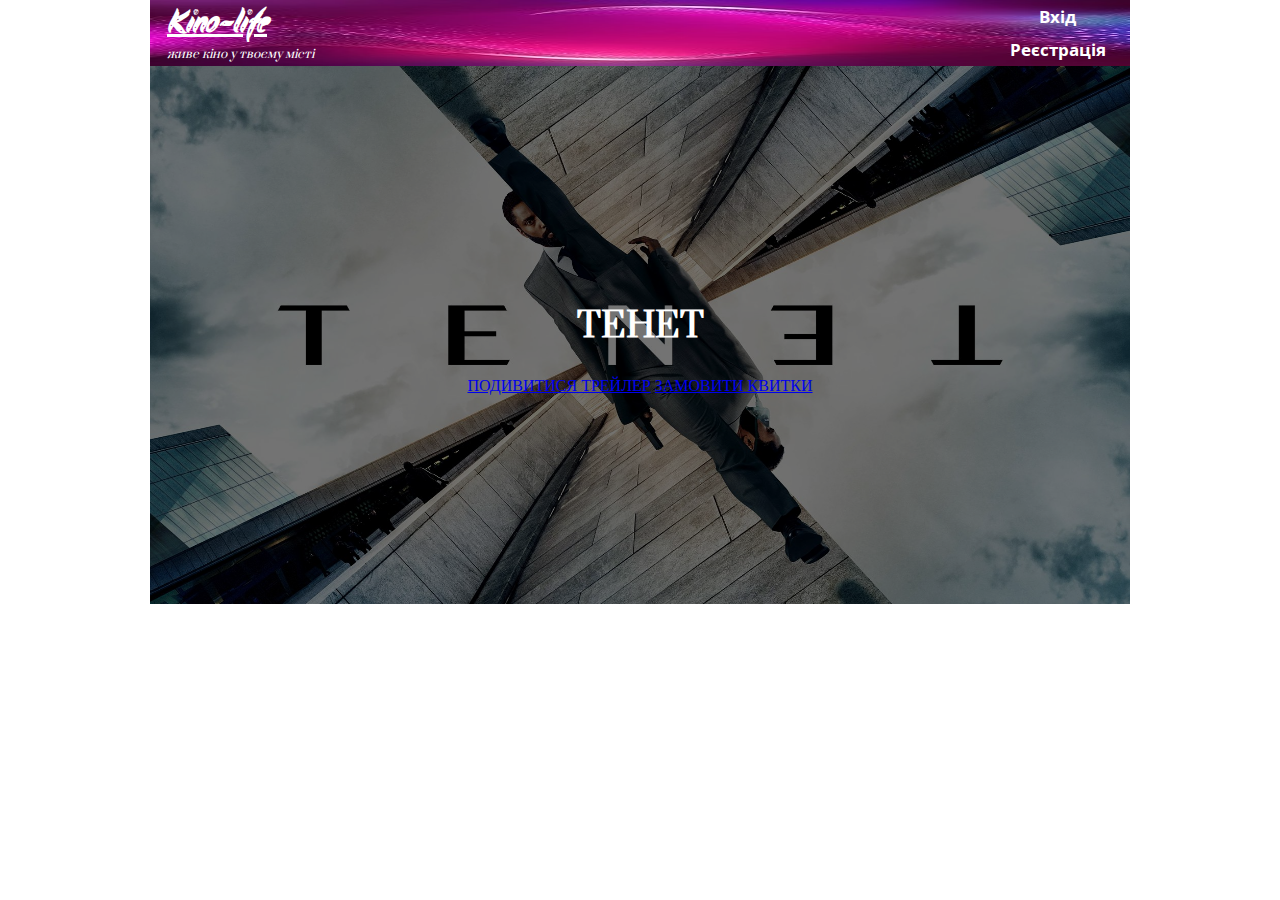
==== index.html @ da2b5895 "edit tenet" ====
<!DOCTYPE html>
<html lang="uk">
    <head>
        <meta charset="utf-8">
        <meta name="viewport" content="width=device-width, initial-scale=1.0">
        <title>Kino-life | живе кіно у твоєму місті</title>
        <link rel="stylesheet" href="css/index.css">
    </head>
    <body>
        <header class="cap">
            <div class="logo">
                <a href="#cap">
                    <h1>Kino-life</h1>
                    <p>живе кіно у твоєму місті</p>
                </a>
            </div>
            <div class="autorisation">
                <a href="#">Вхід</a>
                <a href="#">Реєстрація</a>
            </div>
        </header>

        <article id="cite">
            <section id="films">
                <div class="tenet">
                    <div class="info">
                        <h2>ТЕНЕТ</h2>
                        <div class="buttons">
                            <a href="tenet_trailer.html">ПОДИВИТИСЯ ТРЕЙЛЕР</a>
                            <a href="tenet_tickets.html">ЗАМОВИТИ КВИТКИ</a>
                        </div>
                    </div>
                </div>
                
                <!--<div class="troli-two">
                    <h2>ТРОЛІ 2: СВІТОВЕ ТУРНЕ</h2>
                    <img src="img/troli_two.jpg" alt="Тролі 2: Світове турне">
                    <br>
                    <a href="troli_two_trailer.html">ПОДИВИТИСЯ ТРЕЙЛЕР</a>
                    <a href="troli_two_tickets.html">ЗАМОВИТИ КВИТКИ</a>
                </div>-->
            </section>
            <!--
            <section>
                <h2>Наші кінотеатри:</h2>
                <img src="img/fon.jpg" alt="Фон">
                <br>
                <div id="carousel">
                    <img src="img/beds.jpg" alt="Крісла-лежаки в кінотеатрі">
                    <img src="img/clients.jpg" alt="Задоволені клієнти">
                    <img src="img/pair.jpg" alt="Задоволені клієнти">
                    <img src="img/planetarium.jpg" alt="Планетарій">
                    <img src="img/screen.jpg" alt="Екран">
                </div>
            </section>
            
            <section>
                <h2>Для приємного перегляду фільмів:</h2>
                <p>(оплата у кінотеатрі)</p>
                <div id="small_popcorn">
                    <img src="img/small_popcorn.jpg" alt="Малий попкорн">
                    <br>
                    <h3>Попкорн малий солоний/сирний/карамельний</h3>
                    <p>45 грн.</p>
                </div>
                
                <div id="medium_popcorn">
                    <img src="img/medium_popcorn.jpg" alt="Середній попкорн">
                    <br>
                    <h3>Попкорн середній солоний/сирний/карамельний</h3>
                    <p>65 грн.</p>
                </div>
                
                <div id="big_popcorn">
                    <img src="img/big_popcorn.jpg" alt="Великий попкорн">
                    <br>
                    <h3>Попкорн великий солоний/сирний/карамельний</h3>
                    <p>85 грн.</p>
                </div>
                
                <div id="drinks">
                    <img src="img/drinks.jpg" alt="Напої">
                    <br>
                    <h3>Coca-cola/Fanta/ Sprite 0,5л</h3>
                    <p>25 грн.</p>
                </div>
                
                <div id="popcorn_and_pepsi">
                    <img src="img/popcorn_and_pepsi.jpg" alt="Попкорн і Pepsi">
                    <br>
                    <h3>Акція: поп корн середній + Coca-cola 0,5л.</h3>
                    <p>80 грн.</p>
                </div>
                
                <div id="popcorn_and_two_pepsi">
                    <img src="img/popcorn_and_two_pepsi.png" alt="Попкорн і дві Pepsi">
                    <br>
                    <h3>Акція: Попкорн великий + 2 Coca-cola 0,5л</h3>
                    <p>115 грн.</p>
                </div>
            </section>-->
        </article>
        <!-- <img src="img/footer_fon.jpg" alt="Зал">
        <footer>
            <div id="contacts">
                <h2>Contacts</h2>
                <h3>Address:</h3>
                <p>вулиця Стрийська, 30, с, Сокільники, Львівська область, 81130</p>
                <h3>E-mail:</h3>
                <p>King_kross@example.com</p>
                <h3>Phone</h3>
                <p>+38 (098) 76-54-321</p>
            </div>
            <form action="https://formspree.io/xdowqrdr" method="POST">
                <label>Name:
                    <input type="text" placeholder="Name*" required name="user name">
                </label>
                <br>
                <label>Phone number:
                    <input type="tel" placeholder="Phone number*" required name="phone number">
                </label>
                <br>
                <label>E-mail:
                    <input type="email" placeholder="E-mail*" required name="email">
                </label>
                <br>
                <label>Your message:
                    <input type="text" placeholder="Type your message" required name="message">
                </label>
            </form>
        </footer>-->
    </body>
</html>
---- css/index.css ----
@import url('https://fonts.googleapis.com/css2?family=Akronim&family=Open+Sans&family=Prata&display=swap');

:root {
    --main-color: #ffffff;
    --accent-color: black;
    scroll-behavior: smooth;
}

body{
    margin: auto;
    max-width: 980px;
}

 /*header*/

header.cap {
    background-image: url('../img/head.jpg');
    background-size: 100% 68px;
    display: flex;
    justify-content: space-between;
}

.cap .logo a h1 {
    font-family: 'Akronim', cursive;
    font-size: 32px;
    text-decoration: underline;
}

.cap .logo a p {
    font-family: 'Prata', serif;
    font-size: 12px;
}

.logo h1, p{
    margin: 0px 0px 0px 17px;
    font-style: italic;
    color: var(--main-color);
}

.logo a{
    text-decoration: none;
}

.logo {
    display: flex;
    flex-direction: column;
    justify-content: space-between
}

.cap .autorisation {
    display: flex;
    flex-direction: column;
    justify-content: space-around;
    align-items: center;
    margin-right: 17px;
    font-family: 'Open Sans', sans-serif;
}

.cap .autorisation a {
    text-decoration: none;
    color: var(--main-color);
    margin: 5px 7.5px 5px 7.5px;
    font-size: 17px;
    font-weight: bold;
}

/*Tenet*/

#films .tenet .info {
    background-color: rgba(0, 0, 0, 0.548);
    background-repeat: no-repeat;
    height: 538px;
    display: flex;
    flex-direction: column;
    justify-content: center;
    align-items: center;
}

#films .tenet {
    background-image: url('../img/tenet.jpg');
    background-size: 100% 538px;
}



#films .tenet .info h2 {
    color: var(--main-color);
    font-family: 'Prata', serif;
    font-size: 34px;
}
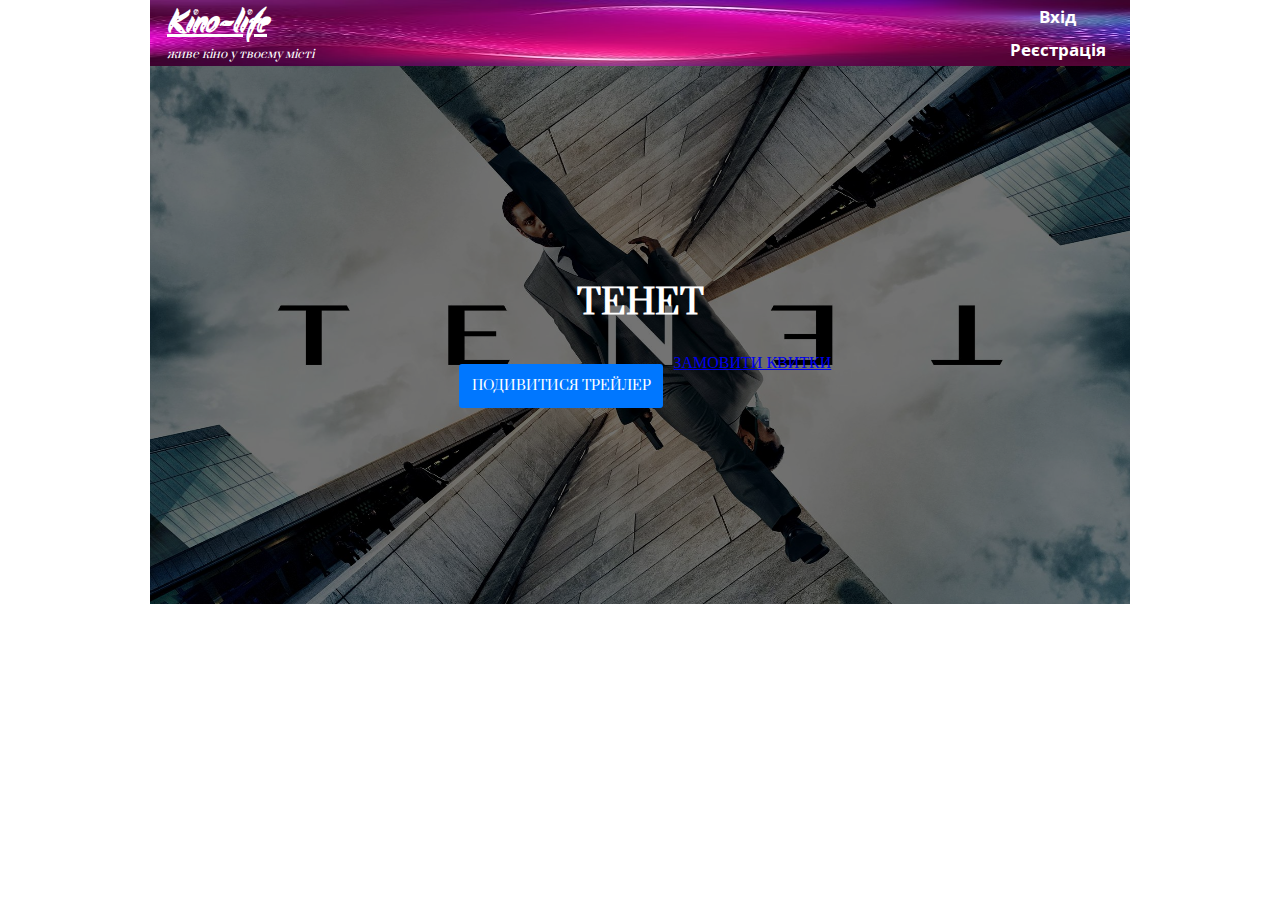
==== commit 9dc9939c: "edit tenet" ====
--- a/index.html
+++ b/index.html
@@ -26,8 +26,12 @@
                     <div class="info">
                         <h2>ТЕНЕТ</h2>
                         <div class="buttons">
-                            <a href="tenet_trailer.html">ПОДИВИТИСЯ ТРЕЙЛЕР</a>
-                            <a href="tenet_tickets.html">ЗАМОВИТИ КВИТКИ</a>
+                                <button class="button-tenet-trailer">
+                                    <a href="tenet_trailer.html">ПОДИВИТИСЯ ТРЕЙЛЕР</a>
+                                </button>
+                            <div class="button-tenet-tickets">
+                                <a href="tenet_tickets.html">ЗАМОВИТИ КВИТКИ</a>
+                            </div>
                         </div>
                     </div>
                 </div>
--- a/css/index.css
+++ b/css/index.css
@@ -87,4 +87,33 @@
     color: var(--main-color);
     font-family: 'Prata', serif;
     font-size: 34px;
+}
+
+
+#cite #films .tenet .info .buttons .button-tenet-trailer a {
+    text-decoration: none;
+    color: var(--main-color);
+    font-family: 'Prata', serif;
+}
+
+
+
+#cite #films .tenet .info .buttons {
+    background-size: 429px 64px;
+    display: flex;
+    flex-direction: row;
+}
+
+#cite #films .tenet .info .buttons .button-tenet-trailer {
+    background-color: rgb(0, 119, 255);
+    width: 204.78px;
+    height: 44px;
+    border: 2px solid transparent;
+    border-radius: 3px;
+    margin: 10px;
+    outline: none;
+}
+
+#cite #films .tenet .info .buttons .button-tenet-trailer:hover {
+    border-color: white;
 }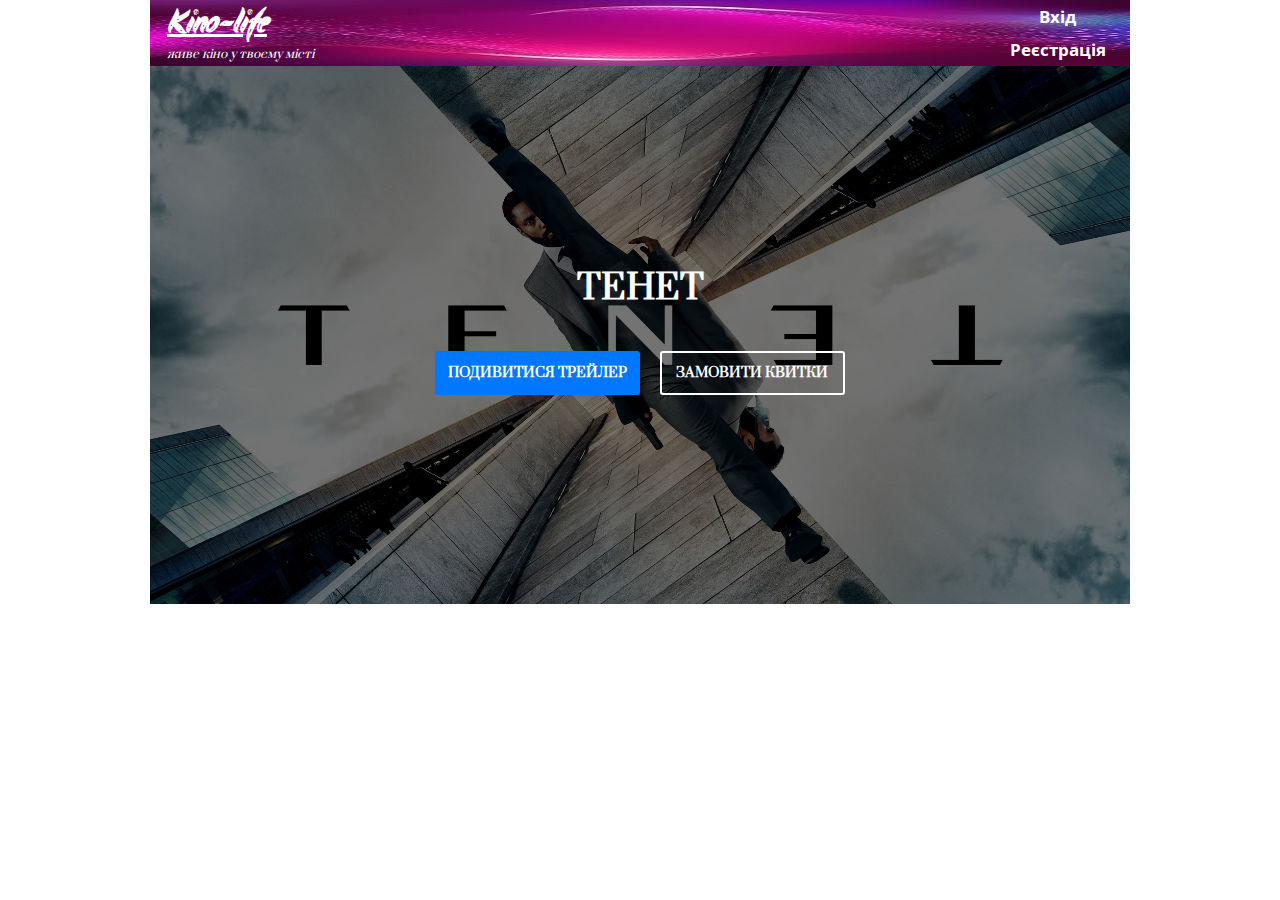
==== commit 5b45a848: "finish tenet" ====
--- a/index.html
+++ b/index.html
@@ -26,12 +26,16 @@
                     <div class="info">
                         <h2>ТЕНЕТ</h2>
                         <div class="buttons">
+                            <a href="tenet_trailer.html">
                                 <button class="button-tenet-trailer">
-                                    <a href="tenet_trailer.html">ПОДИВИТИСЯ ТРЕЙЛЕР</a>
+                                    ПОДИВИТИСЯ ТРЕЙЛЕР
                                 </button>
-                            <div class="button-tenet-tickets">
-                                <a href="tenet_tickets.html">ЗАМОВИТИ КВИТКИ</a>
-                            </div>
+                            </a>
+                            <a href="tenet_tickets.html">
+                                <button class="button-tenet-tickets">
+                                    ЗАМОВИТИ КВИТКИ
+                                </button>
+                            </a>
                         </div>
                     </div>
                 </div>
--- a/css/index.css
+++ b/css/index.css
@@ -87,24 +87,21 @@
     color: var(--main-color);
     font-family: 'Prata', serif;
     font-size: 34px;
+    margin: 0px;
 }
-
-
-#cite #films .tenet .info .buttons .button-tenet-trailer a {
-    text-decoration: none;
-    color: var(--main-color);
-    font-family: 'Prata', serif;
-}
-
 
 
 #cite #films .tenet .info .buttons {
     background-size: 429px 64px;
     display: flex;
     flex-direction: row;
+    margin-top: 30px;
 }
 
-#cite #films .tenet .info .buttons .button-tenet-trailer {
+#cite #films .tenet .info .buttons a .button-tenet-trailer {
+    text-decoration: none;
+    color: var(--main-color);
+    font-family: 'Prata', serif;
     background-color: rgb(0, 119, 255);
     width: 204.78px;
     height: 44px;
@@ -112,8 +109,33 @@
     border-radius: 3px;
     margin: 10px;
     outline: none;
+    font-weight: bold;
 }
 
-#cite #films .tenet .info .buttons .button-tenet-trailer:hover {
+#cite #films .tenet .info .buttons a .button-tenet-trailer:hover {
     border-color: white;
+    background-color: white;
+    color: black;
+    transition: all 0.7s;
+    cursor: pointer;
+}
+
+#cite #films .tenet .info .buttons a .button-tenet-tickets {
+    background-color: transparent;
+    width: 184.59px;
+    height: 44.22px;
+    border: 2px solid white;
+    border-radius: 3px;
+    margin: 10px;
+    font-weight: bold;
+    color: white;
+    font-family: 'Prata', serif;
+    text-decoration: none;
+}
+
+#cite #films .tenet .info .buttons a .button-tenet-tickets:hover{
+    background-color: white;
+    color: black;
+    transition: all 0.7s;
+    cursor: pointer;
 }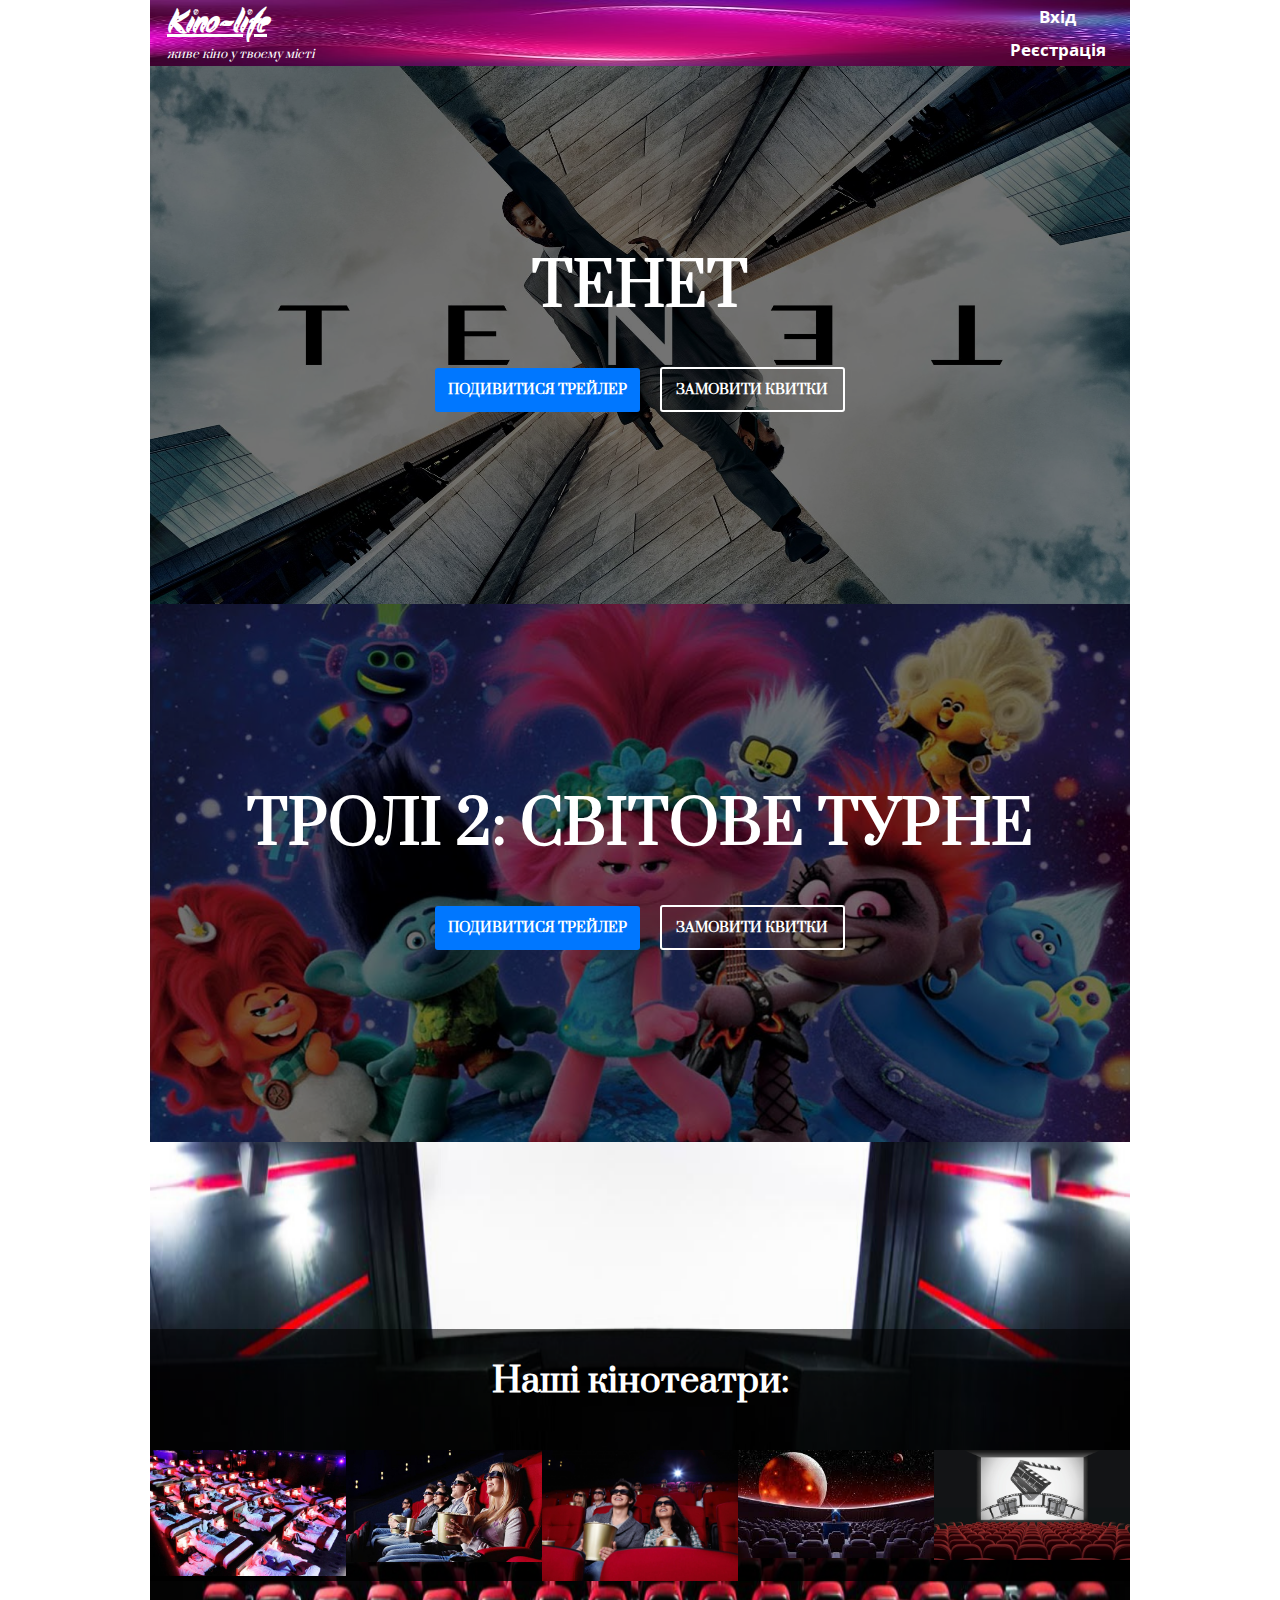
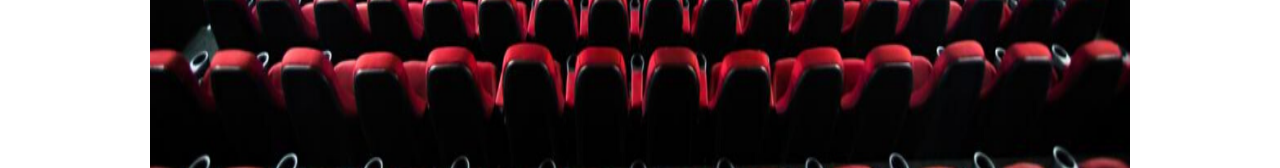
==== commit 2013fb22: "edit cinemas" ====
--- a/index.html
+++ b/index.html
@@ -14,6 +14,7 @@
                     <p>живе кіно у твоєму місті</p>
                 </a>
             </div>
+
             <div class="autorisation">
                 <a href="#">Вхід</a>
                 <a href="#">Реєстрація</a>
@@ -40,28 +41,39 @@
                     </div>
                 </div>
                 
-                <!--<div class="troli-two">
-                    <h2>ТРОЛІ 2: СВІТОВЕ ТУРНЕ</h2>
-                    <img src="img/troli_two.jpg" alt="Тролі 2: Світове турне">
-                    <br>
-                    <a href="troli_two_trailer.html">ПОДИВИТИСЯ ТРЕЙЛЕР</a>
-                    <a href="troli_two_tickets.html">ЗАМОВИТИ КВИТКИ</a>
-                </div>-->
-            </section>
-            <!--
-            <section>
-                <h2>Наші кінотеатри:</h2>
-                <img src="img/fon.jpg" alt="Фон">
-                <br>
-                <div id="carousel">
-                    <img src="img/beds.jpg" alt="Крісла-лежаки в кінотеатрі">
-                    <img src="img/clients.jpg" alt="Задоволені клієнти">
-                    <img src="img/pair.jpg" alt="Задоволені клієнти">
-                    <img src="img/planetarium.jpg" alt="Планетарій">
-                    <img src="img/screen.jpg" alt="Екран">
+                <div class="troli-two">
+                    <div class="info">
+                        <h2>ТРОЛІ 2: СВІТОВЕ ТУРНЕ</h2>
+                        <div class="buttons">
+                            <a href="troli_two_trailer.html">
+                                <button class="button-troli-two-trailer">
+                                    ПОДИВИТИСЯ ТРЕЙЛЕР
+                                </button>
+                            </a>
+                            <a href="troli_two_tickets.html">
+                                <button class="button-troli-two-tickets">
+                                    ЗАМОВИТИ КВИТКИ
+                                </button>
+                            </a>
+                        </div>
+                    </div>
                 </div>
             </section>
             
+            <section class="cinemas">
+                <div>
+                    <h2>Наші кінотеатри:</h2>
+                    <br>
+                    <div id="carousel">
+                        <img src="img/beds.jpg" alt="Крісла-лежаки в кінотеатрі">
+                        <img src="img/clients.jpg" alt="Задоволені клієнти">
+                        <img src="img/pair.jpg" alt="Задоволені клієнти">
+                        <img src="img/planetarium.jpg" alt="Планетарій">
+                        <img src="img/screen.jpg" alt="Екран">
+                    </div>
+                </div>
+            </section>
+            <!--
             <section>
                 <h2>Для приємного перегляду фільмів:</h2>
                 <p>(оплата у кінотеатрі)</p>
--- a/css/index.css
+++ b/css/index.css
@@ -86,16 +86,24 @@
 #films .tenet .info h2 {
     color: var(--main-color);
     font-family: 'Prata', serif;
-    font-size: 34px;
+    font-size: 58px;
     margin: 0px;
+    text-align: center;
 }
 
 
 #cite #films .tenet .info .buttons {
     background-size: 429px 64px;
     display: flex;
-    flex-direction: row;
+    flex-direction: column;
+    align-items: center;
     margin-top: 30px;
+}
+
+@media(min-width: 480px){
+    #cite #films .tenet .info .buttons {
+        flex-direction: row;
+    }
 }
 
 #cite #films .tenet .info .buttons a .button-tenet-trailer {
@@ -138,4 +146,117 @@
     color: black;
     transition: all 0.7s;
     cursor: pointer;
+}
+
+/*Troli 2*/
+
+#films .troli-two .info {
+    background-color: rgba(0, 0, 0, 0.548);
+    height: 538px;
+    display: flex;
+    flex-direction: column;
+    justify-content: center;
+    align-items: center;
+}
+
+#films .troli-two {
+    background-image: url(../img/troli_two.jpg);
+    background-size: 100% 538px;
+}
+
+#films .troli-two .info h2 {
+    color: var(--main-color);
+    font-family: 'Prata', serif;
+    font-size: 58px;
+    margin: 0px;
+}
+
+#cite #films .troli-two .info .buttons {
+    background-size: 429px 64px;
+    display: flex;
+    flex-direction: column;
+    align-items: center;
+    margin-top: 30px;
+}
+
+@media(min-width: 480px){
+    #cite #films .troli-two .info .buttons {
+        flex-direction: row;
+    }
+}
+
+#cite #films .troli-two .info .buttons a .button-troli-two-trailer {
+    text-decoration: none;
+    color: var(--main-color);
+    font-family: 'Prata', serif;
+    background-color: rgb(0, 119, 255);
+    width: 204.78px;
+    height: 44px;
+    border: 2px solid transparent;
+    border-radius: 3px;
+    margin: 10px;
+    outline: none;
+    font-weight: bold;
+}
+
+#cite #films .troli-two .info .buttons a .button-troli-two-trailer:hover {
+    border-color: white;
+    background-color: white;
+    color: black;
+    transition: all 0.7s;
+    cursor: pointer;
+}
+
+#cite #films .troli-two .info .buttons a .button-troli-two-tickets {
+    background-color: transparent;
+    width: 184.59px;
+    height: 44.22px;
+    border: 2px solid white;
+    border-radius: 3px;
+    margin: 10px;
+    font-weight: bold;
+    color: white;
+    font-family: 'Prata', serif;
+    text-decoration: none;
+}
+
+#cite #films .troli-two .info .buttons a .button-troli-two-tickets:hover{
+    background-color: white;
+    color: black;
+    transition: all 0.7s;
+    cursor: pointer;
+}
+
+/* Cinemas */
+
+#cite .cinemas {
+    background-image: url(../img/fon.jpg);
+    background-repeat: no-repeat;
+    background-size: 100% 100%;
+    max-height: 897px;
+    min-height: 626px;
+    display: flex;
+    align-items: center;
+}
+
+#cite .cinemas div {
+    background-color: rgba(0, 0, 0, 0.548);
+    width: 100%;
+    height: 100%;
+}
+
+#cite .cinemas #carousel {
+    display: grid;
+    grid-template-columns: 1fr 1fr 1fr 1fr 1fr;
+}
+
+#cite .cinemas div h2 {
+    text-align: center;
+    color: white;
+    font-family: 'Prata', serif;
+    font-size: 34px;
+}
+
+#cite .cinemas img {
+    width: 100%;
 }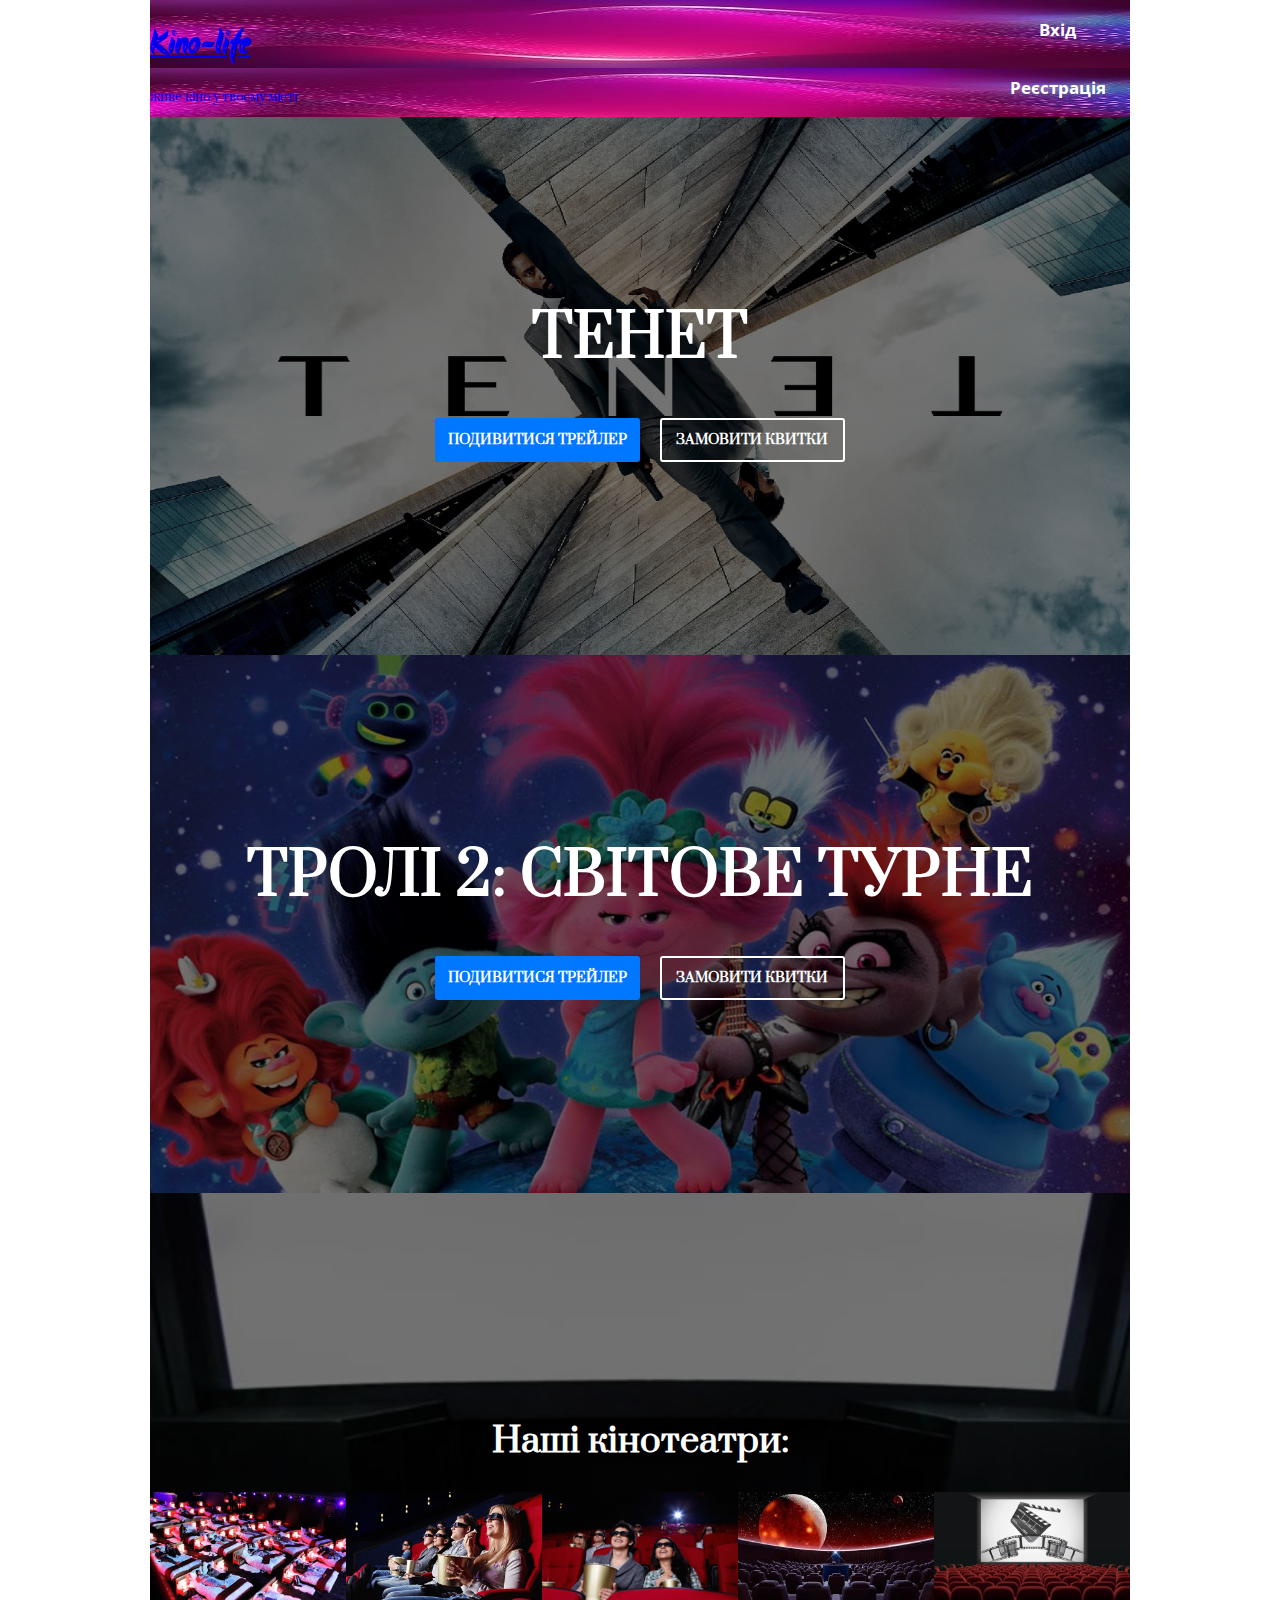
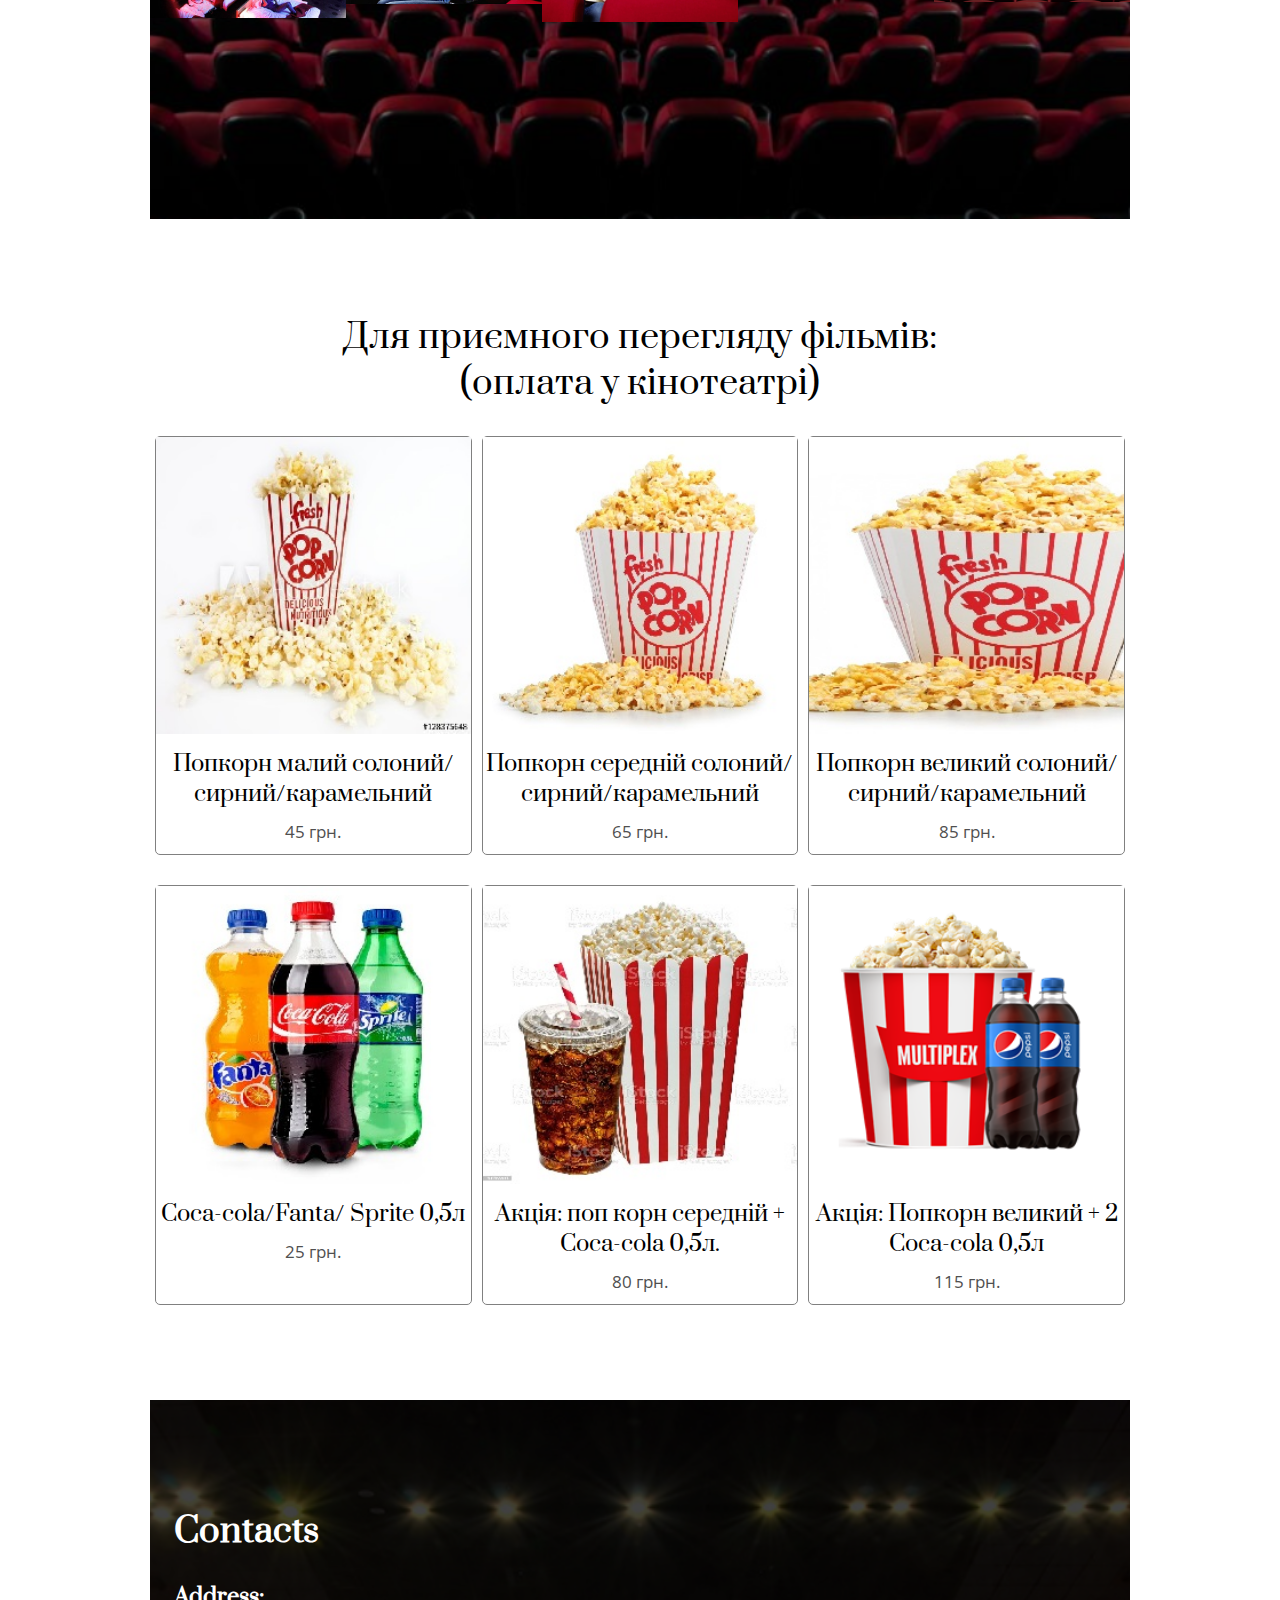
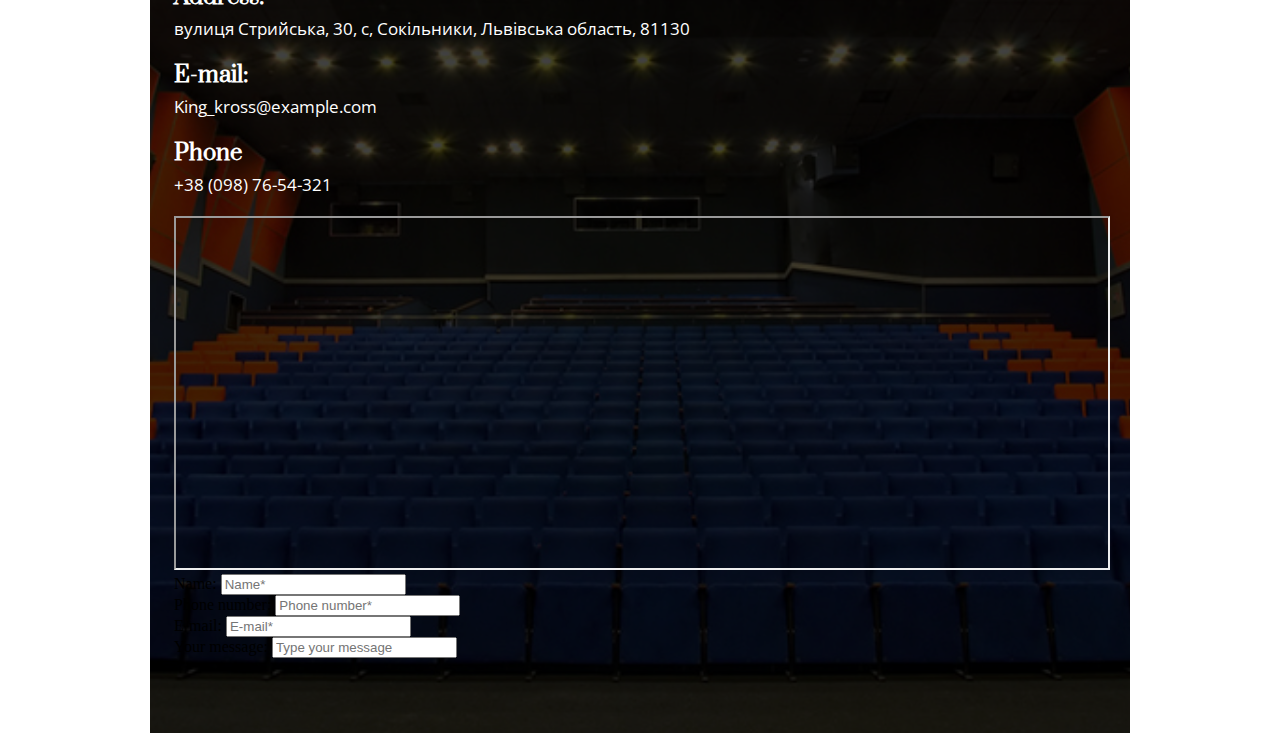
==== commit b968c4dc: "pre finish html and css" ====
--- a/index.html
+++ b/index.html
@@ -27,16 +27,12 @@
                     <div class="info">
                         <h2>ТЕНЕТ</h2>
                         <div class="buttons">
-                            <a href="tenet_trailer.html">
-                                <button class="button-tenet-trailer">
-                                    ПОДИВИТИСЯ ТРЕЙЛЕР
-                                </button>
-                            </a>
-                            <a href="tenet_tickets.html">
-                                <button class="button-tenet-tickets">
-                                    ЗАМОВИТИ КВИТКИ
-                                </button>
-                            </a>
+                            <button class="button-tenet-trailer">
+                                ПОДИВИТИСЯ ТРЕЙЛЕР
+                            </button>
+                            <button class="button-tenet-tickets">
+                                ЗАМОВИТИ КВИТКИ
+                            </button>
                         </div>
                     </div>
                 </div>
@@ -45,16 +41,12 @@
                     <div class="info">
                         <h2>ТРОЛІ 2: СВІТОВЕ ТУРНЕ</h2>
                         <div class="buttons">
-                            <a href="troli_two_trailer.html">
-                                <button class="button-troli-two-trailer">
-                                    ПОДИВИТИСЯ ТРЕЙЛЕР
-                                </button>
-                            </a>
-                            <a href="troli_two_tickets.html">
-                                <button class="button-troli-two-tickets">
-                                    ЗАМОВИТИ КВИТКИ
-                                </button>
-                            </a>
+                            <button class="button-troli-two-trailer">
+                                ПОДИВИТИСЯ ТРЕЙЛЕР
+                            </button>
+                            <button class="button-troli-two-tickets">
+                                ЗАМОВИТИ КВИТКИ
+                            </button>
                         </div>
                     </div>
                 </div>
@@ -63,7 +55,6 @@
             <section class="cinemas">
                 <div>
                     <h2>Наші кінотеатри:</h2>
-                    <br>
                     <div id="carousel">
                         <img src="img/beds.jpg" alt="Крісла-лежаки в кінотеатрі">
                         <img src="img/clients.jpg" alt="Задоволені клієнти">
@@ -73,81 +64,89 @@
                     </div>
                 </div>
             </section>
-            <!--
-            <section>
-                <h2>Для приємного перегляду фільмів:</h2>
-                <p>(оплата у кінотеатрі)</p>
-                <div id="small_popcorn">
-                    <img src="img/small_popcorn.jpg" alt="Малий попкорн">
+            
+            <section class="shop">
+                <div class="title">
+                    <h2>Для приємного перегляду фільмів:</h2>
+                    <p>(оплата у кінотеатрі)</p>
+                </div>
+                <div class="menu">
+                    <div id="small_popcorn">
+                        <img src="img/small_popcorn.jpg" alt="Малий попкорн">
+                        <br>
+                        <h3>Попкорн малий солоний/сирний/карамельний</h3>
+                        <p>45 грн.</p>
+                    </div>
+                    
+                    <div id="medium_popcorn">
+                        <img src="img/medium_popcorn.jpg" alt="Середній попкорн">
+                        <br>
+                        <h3>Попкорн середній солоний/сирний/карамельний</h3>
+                        <p>65 грн.</p>
+                    </div>
+                    
+                    <div id="big_popcorn">
+                        <img src="img/big_popcorn.jpg" alt="Великий попкорн">
+                        <br>
+                        <h3>Попкорн великий солоний/сирний/карамельний</h3>
+                        <p>85 грн.</p>
+                    </div>
+                    
+                    <div id="drinks">
+                        <img src="img/drinks.jpg" alt="Напої">
+                        <br>
+                        <h3>Coca-cola/Fanta/ Sprite 0,5л</h3>
+                        <p>25 грн.</p>
+                    </div>
+                    
+                    <div id="popcorn_and_pepsi">
+                        <img src="img/popcorn_and_pepsi.jpg" alt="Попкорн і Pepsi">
+                        <br>
+                        <h3>Акція: поп корн середній + Coca-cola 0,5л.</h3>
+                        <p>80 грн.</p>
+                    </div>
+                    
+                    <div id="popcorn_and_two_pepsi">
+                        <img src="img/popcorn_and_two_pepsi.png" alt="Попкорн і дві Pepsi">
+                        <br>
+                        <h3>Акція: Попкорн великий + 2 Coca-cola 0,5л</h3>
+                        <p>115 грн.</p>
+                    </div>
+                </div>
+            </section>
+        </article>
+        <div class="contacts-and-form">
+            <div id="contacts-and-form">
+                <div id="contacts">
+                    <h2>Contacts</h2>
+                    <h3>Address:</h3>
+                    <p>вулиця Стрийська, 30, с, Сокільники, Львівська область, 81130</p>
+                    <h3>E-mail:</h3>
+                    <p>King_kross@example.com</p>
+                    <h3>Phone</h3>
+                    <p>+38 (098) 76-54-321</p>
+                    <div class="map">
+                        <iframe src="https://www.google.com/maps/embed?pb=!1m18!1m12!1m3!1d2576.6480703578754!2d24.00869451512586!3d49.77387664376408!2m3!1f0!2f0!3f0!3m2!1i1024!2i768!4f13.1!3m3!1m2!1s0x473ae7c509927103%3A0x4452efa99a93643f!2z0KLQoNCmIEtpbmcgQ3Jvc3MgTGVvcG9saXM!5e0!3m2!1suk!2sua!4v1601578649096!5m2!1suk!2sua"></iframe> 
+                    </div>
+                </div>
+                <form action="https://formspree.io/xdowqrdr" method="POST">
+                    <label>Name:
+                        <input type="text" placeholder="Name*" required name="user name">
+                    </label>
                     <br>
-                    <h3>Попкорн малий солоний/сирний/карамельний</h3>
-                    <p>45 грн.</p>
-                </div>
-                
-                <div id="medium_popcorn">
-                    <img src="img/medium_popcorn.jpg" alt="Середній попкорн">
+                    <label>Phone number:
+                        <input type="tel" placeholder="Phone number*" required name="phone number">
+                    </label>
                     <br>
-                    <h3>Попкорн середній солоний/сирний/карамельний</h3>
-                    <p>65 грн.</p>
-                </div>
-                
-                <div id="big_popcorn">
-                    <img src="img/big_popcorn.jpg" alt="Великий попкорн">
+                    <label>E-mail:
+                        <input type="email" placeholder="E-mail*" required name="email">
+                    </label>
                     <br>
-                    <h3>Попкорн великий солоний/сирний/карамельний</h3>
-                    <p>85 грн.</p>
-                </div>
-                
-                <div id="drinks">
-                    <img src="img/drinks.jpg" alt="Напої">
-                    <br>
-                    <h3>Coca-cola/Fanta/ Sprite 0,5л</h3>
-                    <p>25 грн.</p>
-                </div>
-                
-                <div id="popcorn_and_pepsi">
-                    <img src="img/popcorn_and_pepsi.jpg" alt="Попкорн і Pepsi">
-                    <br>
-                    <h3>Акція: поп корн середній + Coca-cola 0,5л.</h3>
-                    <p>80 грн.</p>
-                </div>
-                
-                <div id="popcorn_and_two_pepsi">
-                    <img src="img/popcorn_and_two_pepsi.png" alt="Попкорн і дві Pepsi">
-                    <br>
-                    <h3>Акція: Попкорн великий + 2 Coca-cola 0,5л</h3>
-                    <p>115 грн.</p>
-                </div>
-            </section>-->
-        </article>
-        <!-- <img src="img/footer_fon.jpg" alt="Зал">
-        <footer>
-            <div id="contacts">
-                <h2>Contacts</h2>
-                <h3>Address:</h3>
-                <p>вулиця Стрийська, 30, с, Сокільники, Львівська область, 81130</p>
-                <h3>E-mail:</h3>
-                <p>King_kross@example.com</p>
-                <h3>Phone</h3>
-                <p>+38 (098) 76-54-321</p>
+                    <label>Your message:
+                        <input type="text" placeholder="Type your message" required name="message">
+                    </label>
+                </form>
             </div>
-            <form action="https://formspree.io/xdowqrdr" method="POST">
-                <label>Name:
-                    <input type="text" placeholder="Name*" required name="user name">
-                </label>
-                <br>
-                <label>Phone number:
-                    <input type="tel" placeholder="Phone number*" required name="phone number">
-                </label>
-                <br>
-                <label>E-mail:
-                    <input type="email" placeholder="E-mail*" required name="email">
-                </label>
-                <br>
-                <label>Your message:
-                    <input type="text" placeholder="Type your message" required name="message">
-                </label>
-            </form>
-        </footer>-->
+        </div>
     </body>
 </html>--- a/css/index.css
+++ b/css/index.css
@@ -31,17 +31,23 @@
     font-size: 12px;
 }
 
-.logo h1, p{
+.cap .logo #cap h1{
     margin: 0px 0px 0px 17px;
     font-style: italic;
     color: var(--main-color);
 }
 
-.logo a{
-    text-decoration: none;
-}
-
-.logo {
+.cap .logo #cap p{
+    margin: 0px 0px 0px 17px;
+    font-style: italic;
+    color: var(--main-color);
+}
+
+.cap .logo a{
+    text-decoration: none;
+}
+
+.cap .logo {
     display: flex;
     flex-direction: column;
     justify-content: space-between
@@ -66,7 +72,7 @@
 
 /*Tenet*/
 
-#films .tenet .info {
+#cite #films .tenet .info {
     background-color: rgba(0, 0, 0, 0.548);
     background-repeat: no-repeat;
     height: 538px;
@@ -76,14 +82,14 @@
     align-items: center;
 }
 
-#films .tenet {
+#cite #films .tenet {
     background-image: url('../img/tenet.jpg');
     background-size: 100% 538px;
 }
 
 
 
-#films .tenet .info h2 {
+#cite #films .tenet .info h2 {
     color: var(--main-color);
     font-family: 'Prata', serif;
     font-size: 58px;
@@ -106,7 +112,7 @@
     }
 }
 
-#cite #films .tenet .info .buttons a .button-tenet-trailer {
+#cite #films .tenet .info .buttons .button-tenet-trailer {
     text-decoration: none;
     color: var(--main-color);
     font-family: 'Prata', serif;
@@ -120,7 +126,7 @@
     font-weight: bold;
 }
 
-#cite #films .tenet .info .buttons a .button-tenet-trailer:hover {
+#cite #films .tenet .info .buttons .button-tenet-trailer:hover {
     border-color: white;
     background-color: white;
     color: black;
@@ -128,7 +134,7 @@
     cursor: pointer;
 }
 
-#cite #films .tenet .info .buttons a .button-tenet-tickets {
+#cite #films .tenet .info .buttons .button-tenet-tickets {
     background-color: transparent;
     width: 184.59px;
     height: 44.22px;
@@ -141,7 +147,7 @@
     text-decoration: none;
 }
 
-#cite #films .tenet .info .buttons a .button-tenet-tickets:hover{
+#cite #films .tenet .info .buttons .button-tenet-tickets:hover{
     background-color: white;
     color: black;
     transition: all 0.7s;
@@ -150,7 +156,7 @@
 
 /*Troli 2*/
 
-#films .troli-two .info {
+#cite #films .troli-two .info {
     background-color: rgba(0, 0, 0, 0.548);
     height: 538px;
     display: flex;
@@ -159,16 +165,17 @@
     align-items: center;
 }
 
-#films .troli-two {
+#cite #films .troli-two {
     background-image: url(../img/troli_two.jpg);
     background-size: 100% 538px;
 }
 
-#films .troli-two .info h2 {
+#cite #films .troli-two .info h2 {
     color: var(--main-color);
     font-family: 'Prata', serif;
     font-size: 58px;
     margin: 0px;
+    text-align: center;
 }
 
 #cite #films .troli-two .info .buttons {
@@ -185,7 +192,7 @@
     }
 }
 
-#cite #films .troli-two .info .buttons a .button-troli-two-trailer {
+#cite #films .troli-two .info .buttons .button-troli-two-trailer {
     text-decoration: none;
     color: var(--main-color);
     font-family: 'Prata', serif;
@@ -199,7 +206,7 @@
     font-weight: bold;
 }
 
-#cite #films .troli-two .info .buttons a .button-troli-two-trailer:hover {
+#cite #films .troli-two .info .buttons .button-troli-two-trailer:hover {
     border-color: white;
     background-color: white;
     color: black;
@@ -207,7 +214,7 @@
     cursor: pointer;
 }
 
-#cite #films .troli-two .info .buttons a .button-troli-two-tickets {
+#cite #films .troli-two .info .buttons .button-troli-two-tickets {
     background-color: transparent;
     width: 184.59px;
     height: 44.22px;
@@ -220,7 +227,7 @@
     text-decoration: none;
 }
 
-#cite #films .troli-two .info .buttons a .button-troli-two-tickets:hover{
+#cite #films .troli-two .info .buttons .button-troli-two-tickets:hover{
     background-color: white;
     color: black;
     transition: all 0.7s;
@@ -232,20 +239,25 @@
 #cite .cinemas {
     background-image: url(../img/fon.jpg);
     background-repeat: no-repeat;
-    background-size: 100% 100%;
+    background-position: center;
+    background-size: cover;
     max-height: 897px;
     min-height: 626px;
     display: flex;
     align-items: center;
 }
 
-#cite .cinemas div {
+#cite .cinemas>div {
     background-color: rgba(0, 0, 0, 0.548);
     width: 100%;
-    height: 100%;
-}
-
-#cite .cinemas #carousel {
+    max-height: 897px;
+    min-height: 626px;
+    display: flex;
+    flex-direction: column;
+    justify-content: center;
+}
+
+#cite .cinemas div #carousel {
     display: grid;
     grid-template-columns: 1fr 1fr 1fr 1fr 1fr;
 }
@@ -257,6 +269,114 @@
     font-size: 34px;
 }
 
-#cite .cinemas img {
+#cite .cinemas div #carousel img {
     width: 100%;
-}+}
+
+/*Menu*/
+
+#cite .shop .title p {
+    color: black;
+    font-family: 'Prata', serif;
+    font-size: 34px;
+    margin: 0px;
+    text-align: center;
+    font-weight: normal;
+}
+
+#cite .shop .title h2 {
+    color: black;
+    font-family: 'Prata', serif;
+    font-size: 34px;
+    margin: 0px;
+    text-align: center;
+    font-weight: normal;
+}
+
+#cite .shop .menu div h3 {
+    color: black;
+    font-family: 'Prata', serif;
+    font-size: 22px;
+    font-weight: normal;
+    text-align: center;
+    margin: 11px 0px;
+}
+
+#cite .shop .menu div p {
+    color: #505050;
+    font-family: 'Open Sans', sans-serif;
+    font-size: 17px;
+    text-align: center;
+    margin: 11px 0px;
+}
+
+#cite .shop {
+    padding: 95px 0px;
+}
+
+#cite .shop .menu > div {
+    margin: 30px 5px 0px 5px;
+    border: 1px solid grey;
+    border-radius: 5px;
+}
+
+#cite .shop .menu  div img {
+    width: 100%;
+}
+
+@media (min-width: 540px) {
+    #cite .shop .menu{
+        display: grid;
+        grid-template-columns: 1fr 1fr;
+    }
+}
+
+@media (min-width: 760px) {
+    #cite .shop .menu{
+        display: grid;
+        grid-template-columns: 1fr 1fr 1fr;
+    }
+}
+
+/* Contacts */
+
+.contacts-and-form {
+    background-image: url(../img/footer_fon.jpg);
+    background-position: center;
+    background-repeat: no-repeat;
+    background-size: cover;
+}
+
+.contacts-and-form #contacts-and-form {
+    background-color: rgba(0, 0, 0, 0.747);
+    padding: 80px 24px 75px 24px;
+}
+
+.contacts-and-form #contacts-and-form #contacts h2 {
+    font-family: 'Prata', serif;
+    font-size: 34px;
+    color: white;
+}
+
+.contacts-and-form #contacts-and-form #contacts h3 {
+    font-family: 'Prata', serif;
+    font-size: 22px;
+    color: white;
+    margin: 0px;
+}
+
+.contacts-and-form #contacts-and-form #contacts p {
+    font-family: 'Open Sans', sans-serif;
+    font-size: 17px;
+    color: white;
+    margin: 5px 0px 20px 0px;
+}
+
+.contacts-and-form #contacts-and-form #contacts .map{
+    min-width: 100%;
+}
+
+.contacts-and-form #contacts-and-form #contacts .map iframe {
+    width: 100%;
+    height: 350px;
+}
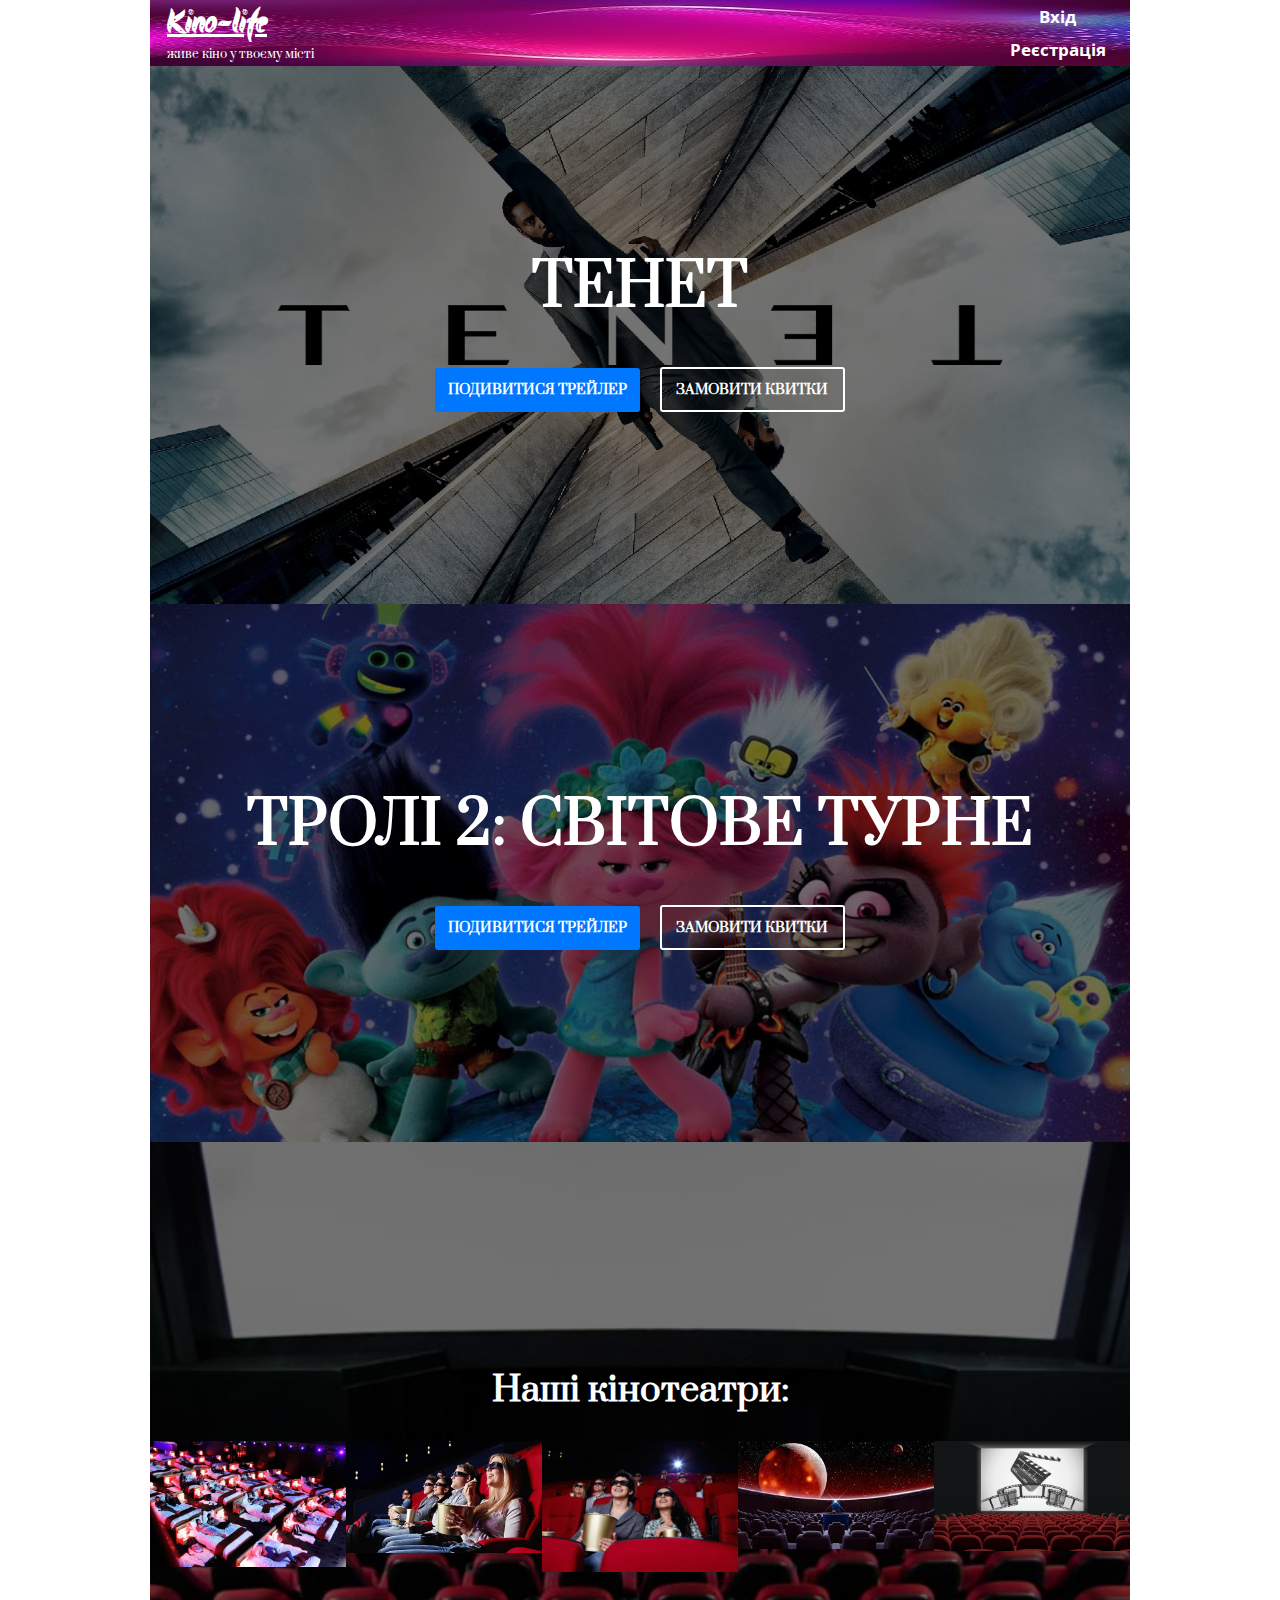
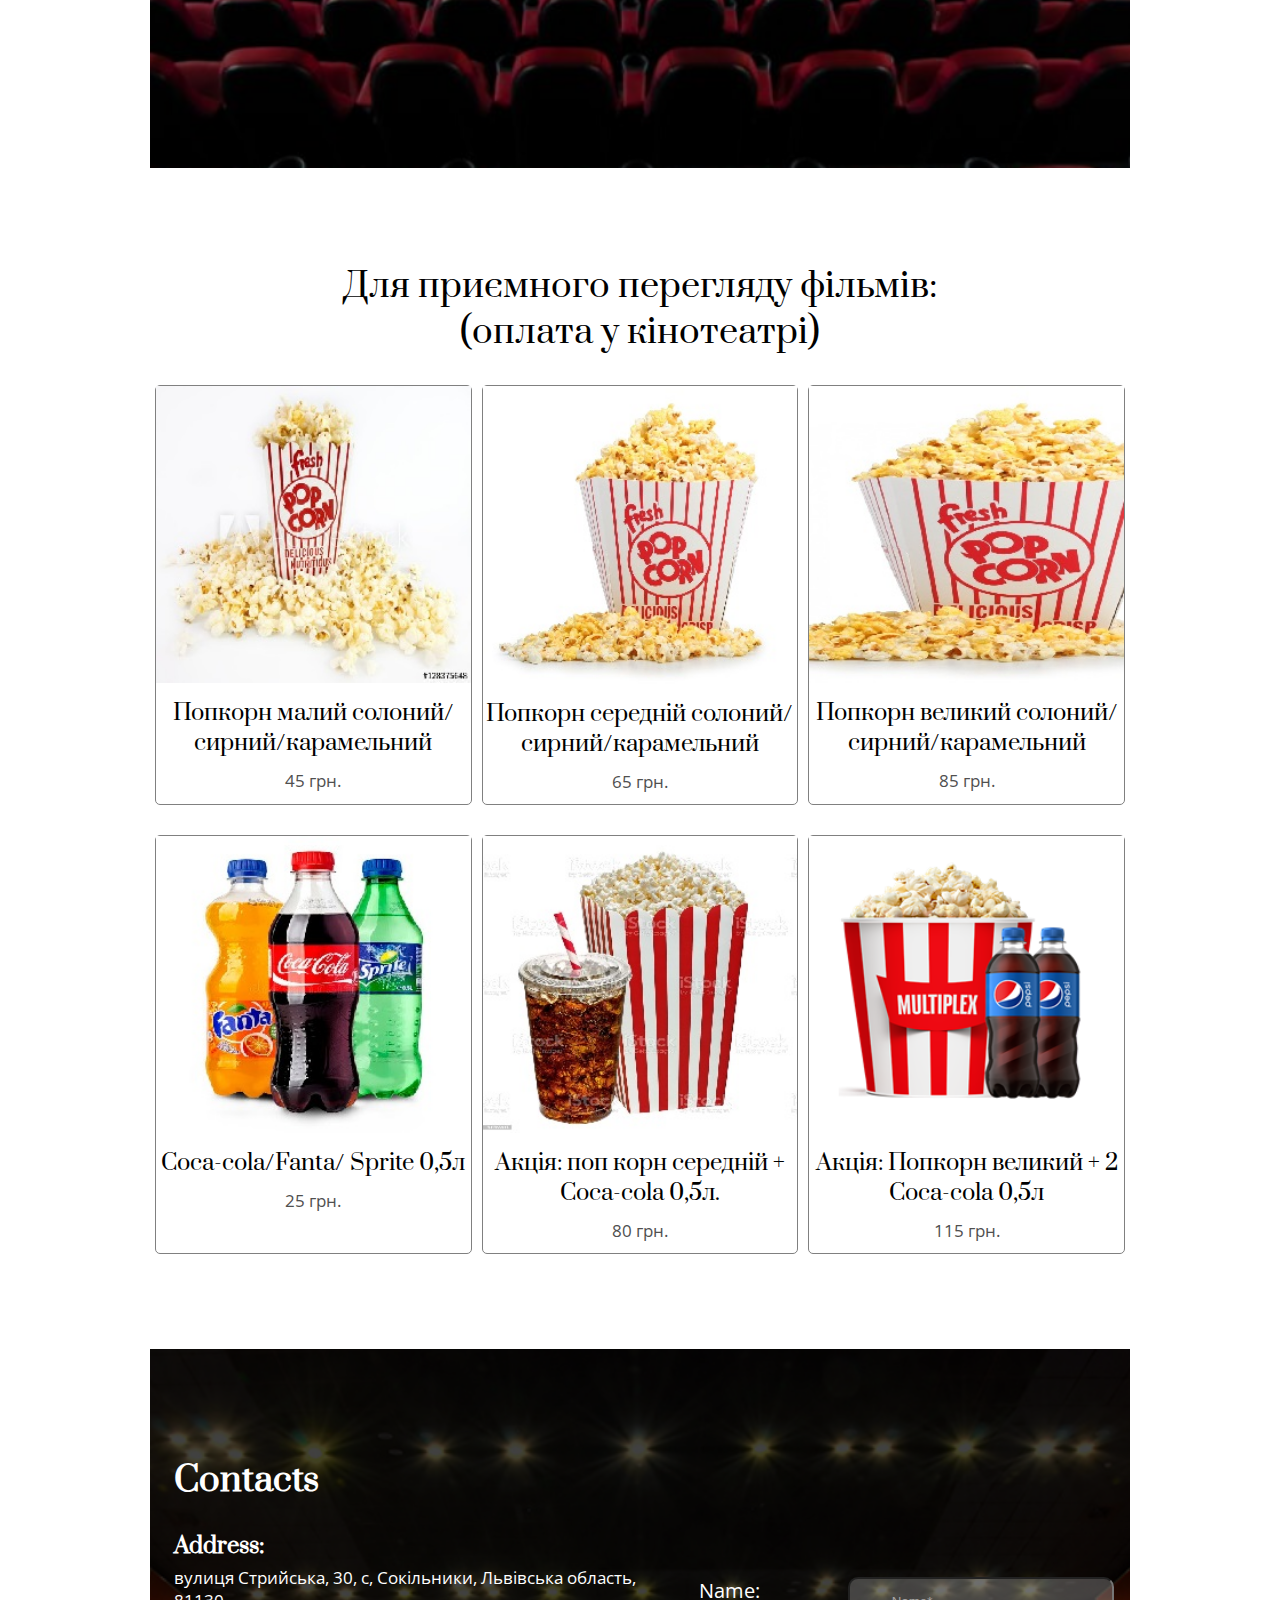
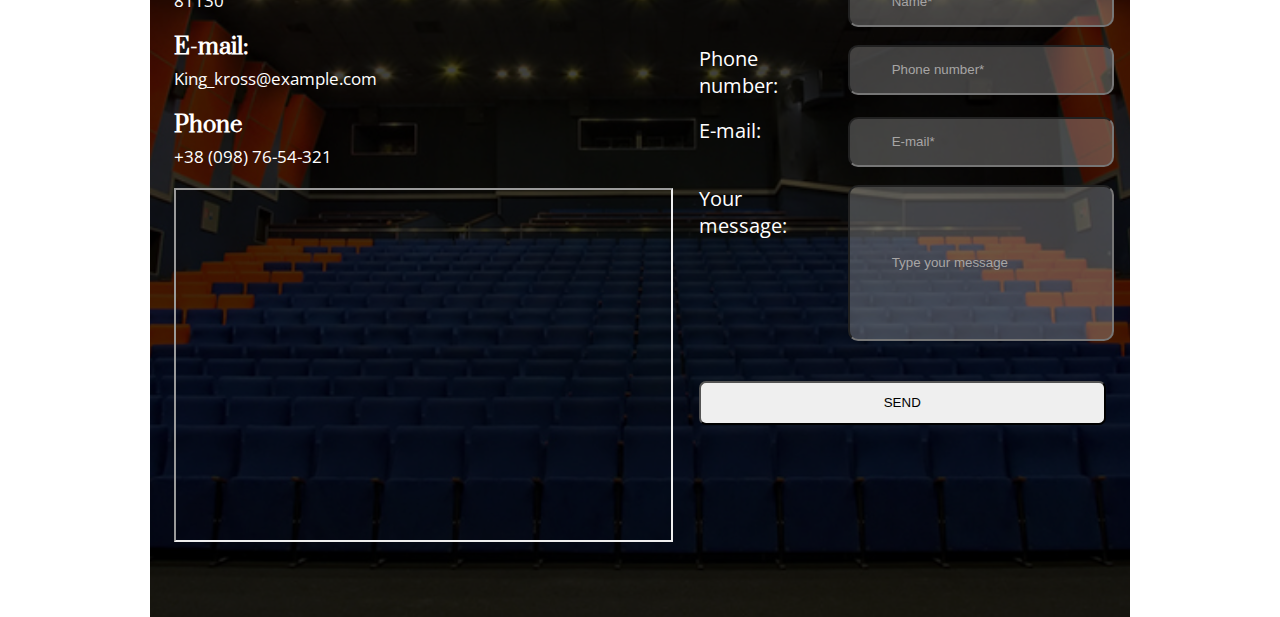
==== commit 329c78ed: "finish html + css" ====
--- a/index.html
+++ b/index.html
@@ -143,8 +143,9 @@
                     </label>
                     <br>
                     <label>Your message:
-                        <input type="text" placeholder="Type your message" required name="message">
+                        <input class="message" type="text" placeholder="Type your message" required name="message">
                     </label>
+                    <button class="send">SEND</button>
                 </form>
             </div>
         </div>
--- a/css/index.css
+++ b/css/index.css
@@ -16,6 +16,7 @@
 header.cap {
     background-image: url('../img/head.jpg');
     background-size: 100% 68px;
+    max-height: 68px;
     display: flex;
     justify-content: space-between;
 }
@@ -24,11 +25,13 @@
     font-family: 'Akronim', cursive;
     font-size: 32px;
     text-decoration: underline;
+    margin: 0px;
 }
 
 .cap .logo a p {
     font-family: 'Prata', serif;
     font-size: 12px;
+    margin: 0px;
 }
 
 .cap .logo #cap h1{
@@ -45,12 +48,14 @@
 
 .cap .logo a{
     text-decoration: none;
+    color: white;
 }
 
 .cap .logo {
     display: flex;
     flex-direction: column;
-    justify-content: space-between
+    justify-content: space-between;
+    margin-left: 17px;
 }
 
 .cap .autorisation {
@@ -374,9 +379,75 @@
 
 .contacts-and-form #contacts-and-form #contacts .map{
     min-width: 100%;
+    margin: 0px auto;
 }
 
 .contacts-and-form #contacts-and-form #contacts .map iframe {
+    display: flex;
+    align-items: center;
     width: 100%;
     height: 350px;
 }
+
+/* Form */
+
+.contacts-and-form #contacts-and-form form {
+    margin-top: 30px;
+}
+
+.contacts-and-form #contacts-and-form form label {
+    display: grid;
+    grid-template-columns: 1fr 2fr;
+    grid-gap: 20px;
+    font-family: 'Open Sans', sans-serif;
+    font-size: 20px;
+    color: white;
+}
+
+
+.contacts-and-form #contacts-and-form form label input {
+    height: 44px;
+    width: 100%;
+    background-color: #ffffff3d;
+    border-radius: 10px ;
+}
+.contacts-and-form #contacts-and-form form label input::placeholder {
+    padding: 0px 0px 0px 40px;
+    color: #a7a5a5;
+
+}
+
+.contacts-and-form #contacts-and-form form label .message {
+    height: 150px;
+}
+
+.contacts-and-form #contacts-and-form form label .message::placeholder {
+    display: flex;
+    flex-direction: row;
+    align-items: flex-start;
+    vertical-align: baseline;
+}
+
+.contacts-and-form #contacts-and-form form .send{
+    width: 100%;
+    height: 44px;
+    margin-top: 40px;
+    border-radius: 7px;
+}
+
+@media (min-width: 768px) {
+    .contacts-and-form #contacts-and-form {
+        display: grid;
+        grid-template-columns: 1fx 1fx;
+        grid-gap: 30px;
+    }
+    .contacts-and-form #contacts-and-form #contacts{
+        grid-column: 1/2;
+    }
+    .contacts-and-form #contacts-and-form form{
+        grid-column: 2/3;
+        display: flex;
+        flex-direction: column;
+        justify-content: center;
+    }
+}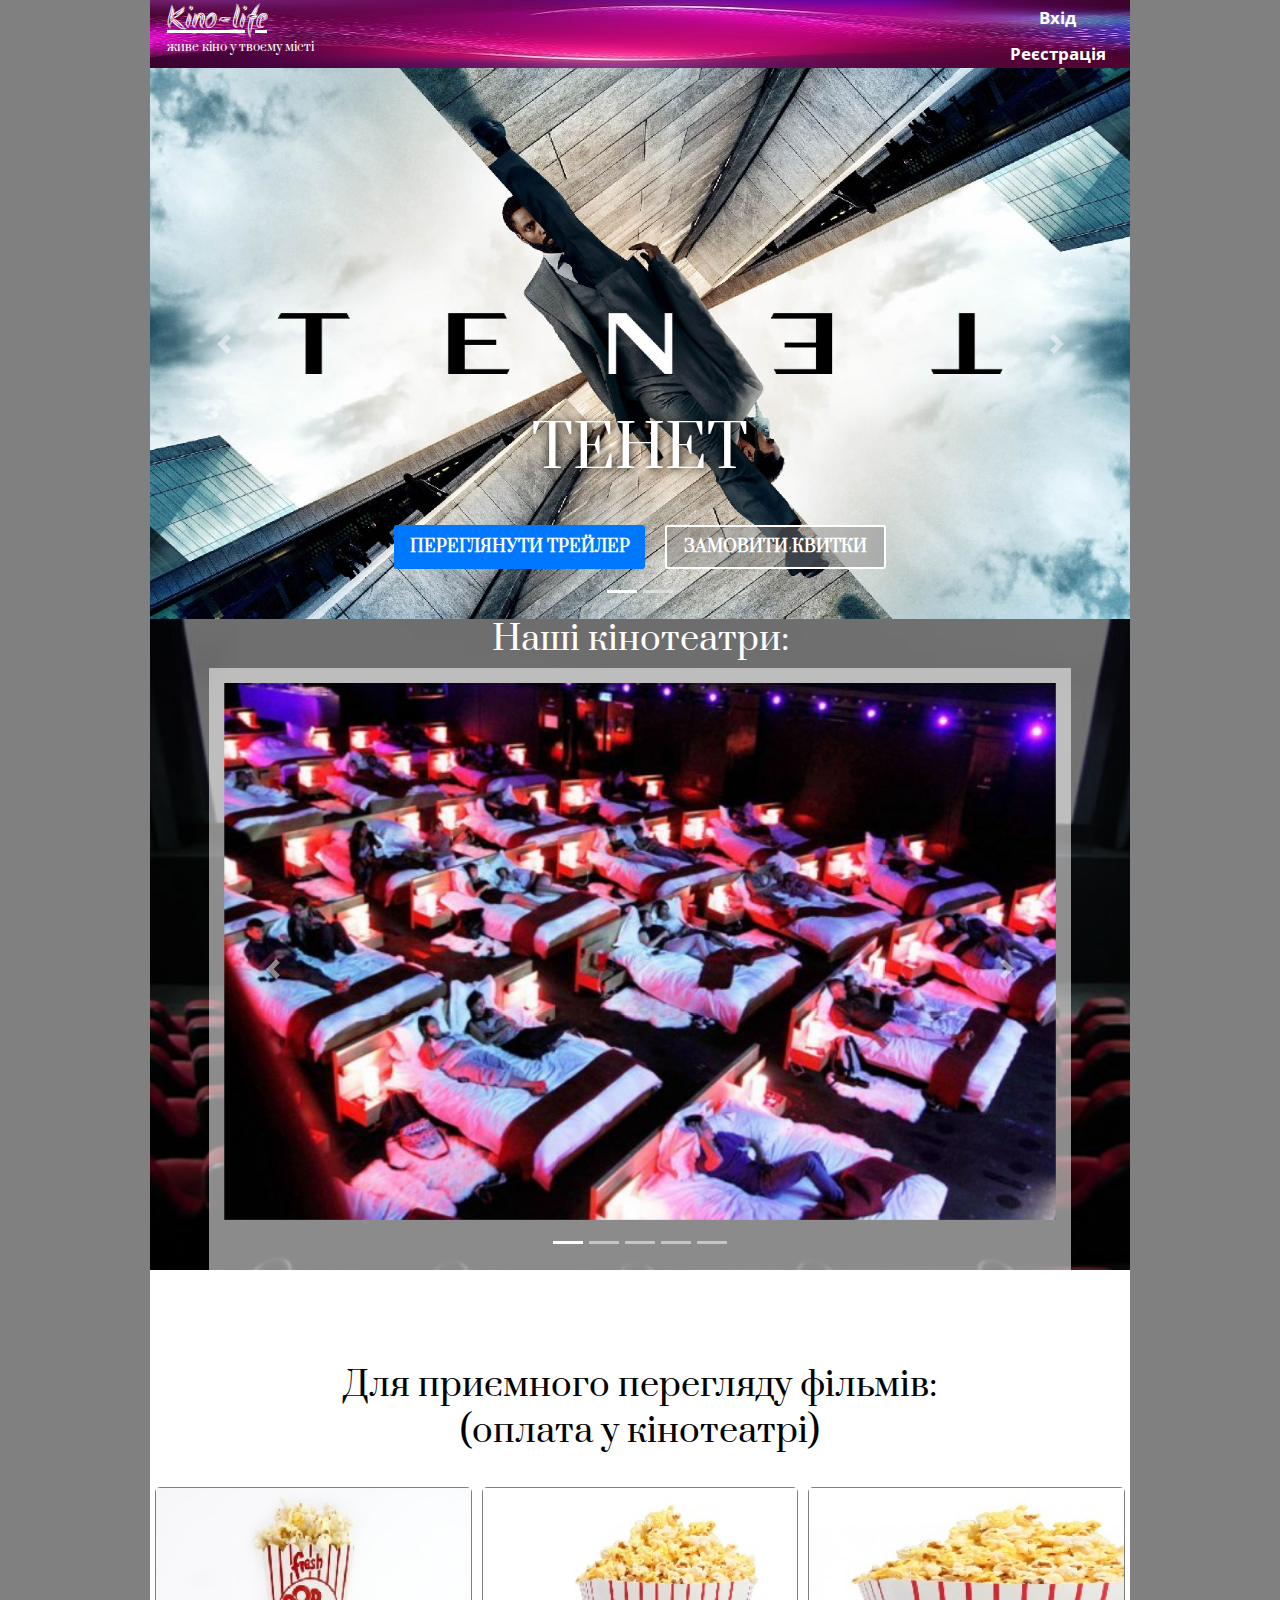
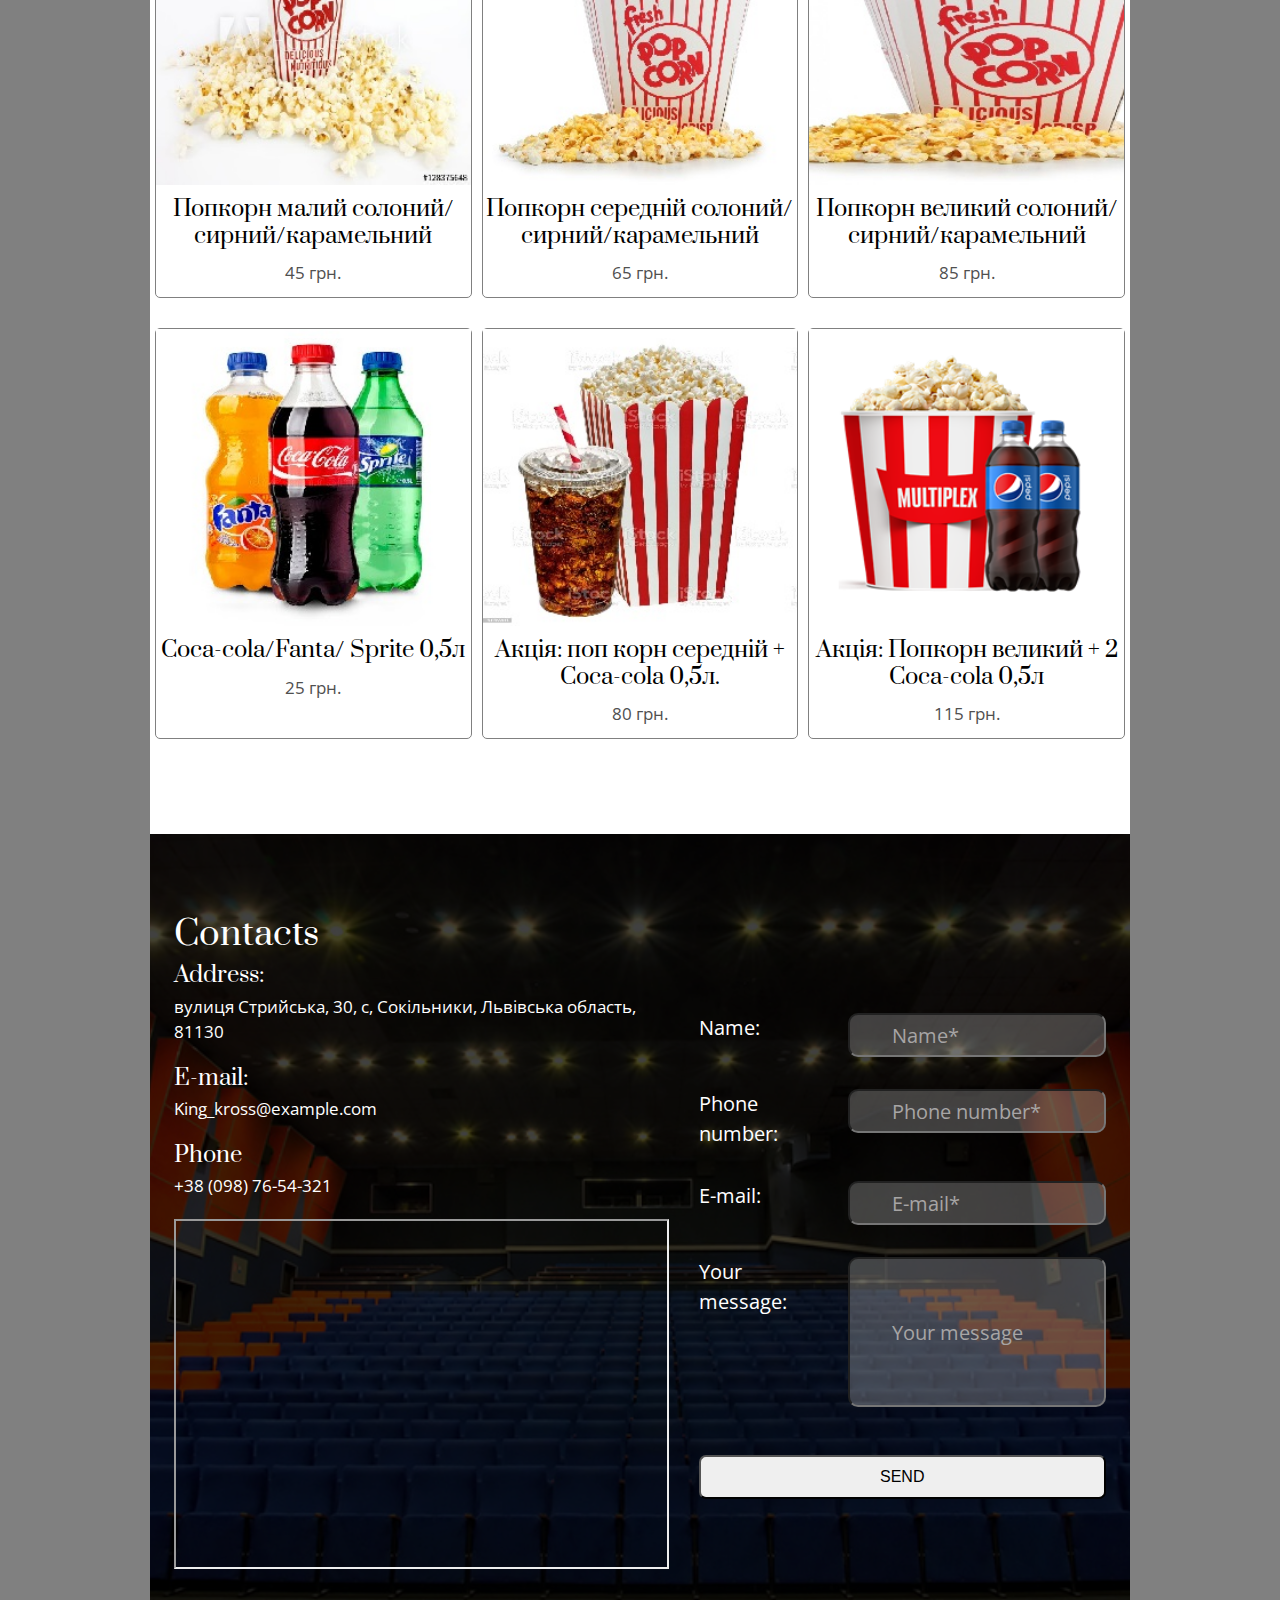
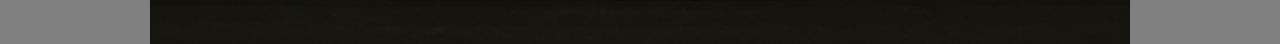
==== commit 24f05c00: "finish css" ====
--- a/index.html
+++ b/index.html
@@ -1,153 +1,214 @@
 <!DOCTYPE html>
 <html lang="uk">
-    <head>
-        <meta charset="utf-8">
-        <meta name="viewport" content="width=device-width, initial-scale=1.0">
-        <title>Kino-life | живе кіно у твоєму місті</title>
-        <link rel="stylesheet" href="css/index.css">
-    </head>
-    <body>
-        <header class="cap">
-            <div class="logo">
-                <a href="#cap">
-                    <h1>Kino-life</h1>
-                    <p>живе кіно у твоєму місті</p>
-                </a>
-            </div>
-
-            <div class="autorisation">
-                <a href="#">Вхід</a>
-                <a href="#">Реєстрація</a>
-            </div>
-        </header>
-
-        <article id="cite">
-            <section id="films">
-                <div class="tenet">
-                    <div class="info">
-                        <h2>ТЕНЕТ</h2>
-                        <div class="buttons">
-                            <button class="button-tenet-trailer">
-                                ПОДИВИТИСЯ ТРЕЙЛЕР
-                            </button>
-                            <button class="button-tenet-tickets">
-                                ЗАМОВИТИ КВИТКИ
-                            </button>
+
+<head>
+    <meta charset="utf-8">
+    <meta name="viewport" content="width=device-width, initial-scale=1.0">
+    <title>Kino-life | живе кіно у твоєму місті</title>
+    <link rel="stylesheet" href="https://stackpath.bootstrapcdn.com/bootstrap/4.5.2/css/bootstrap.min.css"
+        integrity="sha384-JcKb8q3iqJ61gNV9KGb8thSsNjpSL0n8PARn9HuZOnIxN0hoP+VmmDGMN5t9UJ0Z" crossorigin="anonymous">
+    <link rel="stylesheet" href="css/index.css">
+</head>
+
+<body>
+    <header class="cap">
+        <div class="logo">
+            <a href="#cap">
+                <h1>Kino-life</h1>
+                <p>живе кіно у твоєму місті</p>
+            </a>
+        </div>
+
+        <div class="autorisation">
+            <a href="#">Вхід</a>
+            <a href="#">Реєстрація</a>
+        </div>
+    </header>
+
+    <article id="cite">
+        <section id="films">
+            <div id="carousel-films" class="carousel slide" data-ride="carousel">
+                <ol class="carousel-indicators">
+                    <li data-target="#carousel-films" data-slide-to="0" class="active"></li>
+                    <li data-target="#carousel-films" data-slide-to="1"></li>
+                </ol>
+                <div class="carousel-inner">
+                    <div class="carousel-item active">
+                        <img src="img/tenet.jpg" class="d-block w-100" alt="...">
+                        <div class="carousel-caption d-none d-md-block">
+                            <h2>ТЕНЕТ</h2>
+                            <div class="buttons">
+                                <form class="button-tenet-trailer">
+                                    <input type="button" value="ПЕРЕГЛЯНУТИ ТРЕЙЛЕР" onClick='location.href="tenet_trailer.html"'>
+                                </form> 
+                                <form class="button-tenet-tickets">
+                                    <input type="button" value="ЗАМОВИТИ КВИТКИ" onClick='location.href="tenet_tickets.html"'>
+                                </form> 
+                            </div>
                         </div>
                     </div>
-                </div>
-                
-                <div class="troli-two">
-                    <div class="info">
-                        <h2>ТРОЛІ 2: СВІТОВЕ ТУРНЕ</h2>
-                        <div class="buttons">
-                            <button class="button-troli-two-trailer">
-                                ПОДИВИТИСЯ ТРЕЙЛЕР
-                            </button>
-                            <button class="button-troli-two-tickets">
-                                ЗАМОВИТИ КВИТКИ
-                            </button>
+                    <div class="carousel-item">
+                        <img src="img/troli_two.jpg" class="d-block w-100" alt="ТРОЛІ 2: СВІТОВЕ ТУРНЕ">
+                        <div class="carousel-caption d-none d-md-block">
+                            <h2>ТРОЛІ 2: СВІТОВЕ ТУРНЕ</h2>
+                            <div class="buttons">
+                                <form class="button-troli-two-trailer">
+                                    <input type="button" value="ПЕРЕГЛЯНУТИ ТРЕЙЛЕР" onClick='location.href="troli_two_trailer.html"'>
+                                </form> 
+                                <form class="button-troli-two-tickets">
+                                    <input type="button" value="ЗАМОВИТИ КВИТКИ" onClick='location.href="troli_two_tickets.html"'>
+                                </form> 
+                            </div>
                         </div>
                     </div>
                 </div>
-            </section>
-            
-            <section class="cinemas">
+                <a class="carousel-control-prev" href="#carousel-films" role="button" data-slide="prev">
+                    <span class="carousel-control-prev-icon" aria-hidden="true"></span>
+                    <span class="sr-only">Previous</span>
+                </a>
+                <a class="carousel-control-next" href="#carousel-films" role="button" data-slide="next">
+                    <span class="carousel-control-next-icon" aria-hidden="true"></span>
+                    <span class="sr-only">Next</span>
+                </a>
+            </div>
+        </section>
+
+        <section class="cinemas">
+            <div>
+                <h2>Наші кінотеатри:</h2>
                 <div>
-                    <h2>Наші кінотеатри:</h2>
-                    <div id="carousel">
-                        <img src="img/beds.jpg" alt="Крісла-лежаки в кінотеатрі">
-                        <img src="img/clients.jpg" alt="Задоволені клієнти">
-                        <img src="img/pair.jpg" alt="Задоволені клієнти">
-                        <img src="img/planetarium.jpg" alt="Планетарій">
-                        <img src="img/screen.jpg" alt="Екран">
+                    <div id="carousel-cinemas" class="carousel slide" data-ride="carousel">
+                        <ol class="carousel-indicators">
+                            <li data-target="#carousel-cinemas" data-slide-to="0" class="active"></li>
+                            <li data-target="#carousel-cinemas" data-slide-to="1"></li>
+                            <li data-target="#carousel-cinemas" data-slide-to="2"></li>
+                            <li data-target="#carousel-cinemas" data-slide-to="3"></li>
+                            <li data-target="#carousel-cinemas" data-slide-to="4"></li>
+                        </ol>
+                        <div class="carousel-inner">
+                            <div class="carousel-item active">
+                                <img src="img/beds.jpg" class="d-block w-100" alt="Крісла-лежаки в кінотеатрі">
+                            </div>
+                            <div class="carousel-item">
+                                <img src="img/clients.jpg" class="d-block w-100" alt="Задоволені клієнти">
+                            </div>
+                            <div class="carousel-item">
+                                <img src="img/pair.jpg" class="d-block w-100" alt="Задоволені клієнти">
+                            </div>
+                            <div class="carousel-item">
+                                <img src="img/planetarium.jpg" class="d-block w-100" alt="Планетарій">
+                            </div>
+                            <div class="carousel-item">
+                                <img src="img/screen.jpg" class="d-block w-100" alt="Екран">
+                            </div>
+                        </div>
+                        <a class="carousel-control-prev" href="#carousel-cinemas" role="button" data-slide="prev">
+                            <span class="carousel-control-prev-icon" aria-hidden="true"></span>
+                            <span class="sr-only">Previous</span>
+                        </a>
+                        <a class="carousel-control-next" href="#carousel-cinemas" role="button" data-slide="next">
+                            <span class="carousel-control-next-icon" aria-hidden="true"></span>
+                            <span class="sr-only">Next</span>
+                        </a>
                     </div>
                 </div>
-            </section>
-            
-            <section class="shop">
-                <div class="title">
-                    <h2>Для приємного перегляду фільмів:</h2>
-                    <p>(оплата у кінотеатрі)</p>
-                </div>
-                <div class="menu">
-                    <div id="small_popcorn">
-                        <img src="img/small_popcorn.jpg" alt="Малий попкорн">
-                        <br>
-                        <h3>Попкорн малий солоний/сирний/карамельний</h3>
-                        <p>45 грн.</p>
-                    </div>
-                    
-                    <div id="medium_popcorn">
-                        <img src="img/medium_popcorn.jpg" alt="Середній попкорн">
-                        <br>
-                        <h3>Попкорн середній солоний/сирний/карамельний</h3>
-                        <p>65 грн.</p>
-                    </div>
-                    
-                    <div id="big_popcorn">
-                        <img src="img/big_popcorn.jpg" alt="Великий попкорн">
-                        <br>
-                        <h3>Попкорн великий солоний/сирний/карамельний</h3>
-                        <p>85 грн.</p>
-                    </div>
-                    
-                    <div id="drinks">
-                        <img src="img/drinks.jpg" alt="Напої">
-                        <br>
-                        <h3>Coca-cola/Fanta/ Sprite 0,5л</h3>
-                        <p>25 грн.</p>
-                    </div>
-                    
-                    <div id="popcorn_and_pepsi">
-                        <img src="img/popcorn_and_pepsi.jpg" alt="Попкорн і Pepsi">
-                        <br>
-                        <h3>Акція: поп корн середній + Coca-cola 0,5л.</h3>
-                        <p>80 грн.</p>
-                    </div>
-                    
-                    <div id="popcorn_and_two_pepsi">
-                        <img src="img/popcorn_and_two_pepsi.png" alt="Попкорн і дві Pepsi">
-                        <br>
-                        <h3>Акція: Попкорн великий + 2 Coca-cola 0,5л</h3>
-                        <p>115 грн.</p>
-                    </div>
-                </div>
-            </section>
-        </article>
-        <div class="contacts-and-form">
-            <div id="contacts-and-form">
-                <div id="contacts">
-                    <h2>Contacts</h2>
-                    <h3>Address:</h3>
-                    <p>вулиця Стрийська, 30, с, Сокільники, Львівська область, 81130</p>
-                    <h3>E-mail:</h3>
-                    <p>King_kross@example.com</p>
-                    <h3>Phone</h3>
-                    <p>+38 (098) 76-54-321</p>
-                    <div class="map">
-                        <iframe src="https://www.google.com/maps/embed?pb=!1m18!1m12!1m3!1d2576.6480703578754!2d24.00869451512586!3d49.77387664376408!2m3!1f0!2f0!3f0!3m2!1i1024!2i768!4f13.1!3m3!1m2!1s0x473ae7c509927103%3A0x4452efa99a93643f!2z0KLQoNCmIEtpbmcgQ3Jvc3MgTGVvcG9saXM!5e0!3m2!1suk!2sua!4v1601578649096!5m2!1suk!2sua"></iframe> 
-                    </div>
-                </div>
-                <form action="https://formspree.io/xdowqrdr" method="POST">
-                    <label>Name:
-                        <input type="text" placeholder="Name*" required name="user name">
-                    </label>
-                    <br>
-                    <label>Phone number:
-                        <input type="tel" placeholder="Phone number*" required name="phone number">
-                    </label>
-                    <br>
-                    <label>E-mail:
-                        <input type="email" placeholder="E-mail*" required name="email">
-                    </label>
-                    <br>
-                    <label>Your message:
-                        <input class="message" type="text" placeholder="Type your message" required name="message">
-                    </label>
-                    <button class="send">SEND</button>
-                </form>
-            </div>
+            </div>
+        </section>
+
+        <section class="shop">
+            <div class="title">
+                <h2>Для приємного перегляду фільмів:</h2>
+                <p>(оплата у кінотеатрі)</p>
+            </div>
+            <div class="menu">
+                <div id="small_popcorn">
+                    <img src="img/small_popcorn.jpg" alt="Малий попкорн">
+                    <br>
+                    <h3>Попкорн малий солоний/сирний/карамельний</h3>
+                    <p>45 грн.</p>
+                </div>
+
+                <div id="medium_popcorn">
+                    <img src="img/medium_popcorn.jpg" alt="Середній попкорн">
+                    <br>
+                    <h3>Попкорн середній солоний/сирний/карамельний</h3>
+                    <p>65 грн.</p>
+                </div>
+
+                <div id="big_popcorn">
+                    <img src="img/big_popcorn.jpg" alt="Великий попкорн">
+                    <br>
+                    <h3>Попкорн великий солоний/сирний/карамельний</h3>
+                    <p>85 грн.</p>
+                </div>
+
+                <div id="drinks">
+                    <img src="img/drinks.jpg" alt="Напої">
+                    <br>
+                    <h3>Coca-cola/Fanta/ Sprite 0,5л</h3>
+                    <p>25 грн.</p>
+                </div>
+
+                <div id="popcorn_and_pepsi">
+                    <img src="img/popcorn_and_pepsi.jpg" alt="Попкорн і Pepsi">
+                    <br>
+                    <h3>Акція: поп корн середній + Coca-cola 0,5л.</h3>
+                    <p>80 грн.</p>
+                </div>
+
+                <div id="popcorn_and_two_pepsi">
+                    <img src="img/popcorn_and_two_pepsi.png" alt="Попкорн і дві Pepsi">
+                    <br>
+                    <h3>Акція: Попкорн великий + 2 Coca-cola 0,5л</h3>
+                    <p>115 грн.</p>
+                </div>
+            </div>
+        </section>
+    </article>
+    <div class="contacts-and-form">
+        <div id="contacts-and-form">
+            <div id="contacts">
+                <h2>Contacts</h2>
+                <h3>Address:</h3>
+                <p>вулиця Стрийська, 30, с, Сокільники, Львівська область, 81130</p>
+                <h3>E-mail:</h3>
+                <p>King_kross@example.com</p>
+                <h3>Phone</h3>
+                <p>+38 (098) 76-54-321</p>
+                <div class="map">
+                    <iframe
+                        src="https://www.google.com/maps/embed?pb=!1m18!1m12!1m3!1d2576.6480703578754!2d24.00869451512586!3d49.77387664376408!2m3!1f0!2f0!3f0!3m2!1i1024!2i768!4f13.1!3m3!1m2!1s0x473ae7c509927103%3A0x4452efa99a93643f!2z0KLQoNCmIEtpbmcgQ3Jvc3MgTGVvcG9saXM!5e0!3m2!1suk!2sua!4v1601578649096!5m2!1suk!2sua"></iframe>
+                </div>
+            </div>
+            <form action="https://formspree.io/xdowqrdr" method="POST">
+                <label>Name:
+                    <input type="text" placeholder="Name*" required name="user name">
+                </label>
+                <br>
+                <label>Phone number:
+                    <input type="tel" placeholder="Phone number*" required name="phone number">
+                </label>
+                <br>
+                <label>E-mail:
+                    <input type="email" placeholder="E-mail*" required name="email">
+                </label>
+                <br>
+                <label>Your message:
+                    <input class="message" type="text" placeholder="Your message" required name="message">
+                </label>
+                <button class="send">SEND</button>
+            </form>
         </div>
-    </body>
+    </div>
+
+    <script src="https://code.jquery.com/jquery-3.5.1.min.js"
+        integrity="sha256-9/aliU8dGd2tb6OSsuzixeV4y/faTqgFtohetphbbj0=" crossorigin="anonymous"></script>
+    <script src="https://cdn.jsdelivr.net/npm/popper.js@1.16.1/dist/umd/popper.min.js"
+        integrity="sha384-9/reFTGAW83EW2RDu2S0VKaIzap3H66lZH81PoYlFhbGU+6BZp6G7niu735Sk7lN"
+        crossorigin="anonymous"></script>
+    <script src="https://stackpath.bootstrapcdn.com/bootstrap/4.5.2/js/bootstrap.min.js"
+        integrity="sha384-B4gt1jrGC7Jh4AgTPSdUtOBvfO8shuf57BaghqFfPlYxofvL8/KUEfYiJOMMV+rV"
+        crossorigin="anonymous"></script>
+</body>
+
 </html>--- a/css/index.css
+++ b/css/index.css
@@ -9,6 +9,7 @@
 body{
     margin: auto;
     max-width: 980px;
+    background-color: gray;
 }
 
  /*header*/
@@ -77,52 +78,45 @@
 
 /*Tenet*/
 
-#cite #films .tenet .info {
-    background-color: rgba(0, 0, 0, 0.548);
-    background-repeat: no-repeat;
-    height: 538px;
+.carousel-caption .buttons {
     display: flex;
     flex-direction: column;
     justify-content: center;
     align-items: center;
 }
 
-#cite #films .tenet {
-    background-image: url('../img/tenet.jpg');
-    background-size: 100% 538px;
-}
-
-
-
-#cite #films .tenet .info h2 {
+
+.carousel-caption h2 {
     color: var(--main-color);
     font-family: 'Prata', serif;
     font-size: 58px;
     margin: 0px;
     text-align: center;
-}
-
-
-#cite #films .tenet .info .buttons {
+    text-shadow: 1px 1px 10px black;
+}
+
+
+.carousel-caption .buttons {
     background-size: 429px 64px;
     display: flex;
-    flex-direction: column;
+    flex-direction: row;
     align-items: center;
     margin-top: 30px;
 }
 
 @media(min-width: 480px){
-    #cite #films .tenet .info .buttons {
+    .carousel-caption .buttons {
+        display: flex;
         flex-direction: row;
     }
 }
 
-#cite #films .tenet .info .buttons .button-tenet-trailer {
+.carousel-caption .buttons .button-tenet-trailer input {
     text-decoration: none;
     color: var(--main-color);
     font-family: 'Prata', serif;
     background-color: rgb(0, 119, 255);
-    width: 204.78px;
+    width: 250.78px;
     height: 44px;
     border: 2px solid transparent;
     border-radius: 3px;
@@ -131,7 +125,7 @@
     font-weight: bold;
 }
 
-#cite #films .tenet .info .buttons .button-tenet-trailer:hover {
+.carousel-caption .buttons .button-tenet-trailer input:hover {
     border-color: white;
     background-color: white;
     color: black;
@@ -139,9 +133,9 @@
     cursor: pointer;
 }
 
-#cite #films .tenet .info .buttons .button-tenet-tickets {
-    background-color: transparent;
-    width: 184.59px;
+.carousel-caption .buttons .button-tenet-tickets input {
+    background-color: rgba(128, 128, 128, 0.459);
+    width: 220.59px;
     height: 44.22px;
     border: 2px solid white;
     border-radius: 3px;
@@ -152,7 +146,7 @@
     text-decoration: none;
 }
 
-#cite #films .tenet .info .buttons .button-tenet-tickets:hover{
+.carousel-caption .buttons .button-tenet-tickets input:hover{
     background-color: white;
     color: black;
     transition: all 0.7s;
@@ -161,27 +155,6 @@
 
 /*Troli 2*/
 
-#cite #films .troli-two .info {
-    background-color: rgba(0, 0, 0, 0.548);
-    height: 538px;
-    display: flex;
-    flex-direction: column;
-    justify-content: center;
-    align-items: center;
-}
-
-#cite #films .troli-two {
-    background-image: url(../img/troli_two.jpg);
-    background-size: 100% 538px;
-}
-
-#cite #films .troli-two .info h2 {
-    color: var(--main-color);
-    font-family: 'Prata', serif;
-    font-size: 58px;
-    margin: 0px;
-    text-align: center;
-}
 
 #cite #films .troli-two .info .buttons {
     background-size: 429px 64px;
@@ -197,12 +170,12 @@
     }
 }
 
-#cite #films .troli-two .info .buttons .button-troli-two-trailer {
+.carousel-caption .buttons .button-troli-two-trailer input {
     text-decoration: none;
     color: var(--main-color);
     font-family: 'Prata', serif;
     background-color: rgb(0, 119, 255);
-    width: 204.78px;
+    width: 250.78px;
     height: 44px;
     border: 2px solid transparent;
     border-radius: 3px;
@@ -211,7 +184,7 @@
     font-weight: bold;
 }
 
-#cite #films .troli-two .info .buttons .button-troli-two-trailer:hover {
+.carousel-caption .buttons .button-troli-two-trailer input:hover {
     border-color: white;
     background-color: white;
     color: black;
@@ -219,9 +192,9 @@
     cursor: pointer;
 }
 
-#cite #films .troli-two .info .buttons .button-troli-two-tickets {
-    background-color: transparent;
-    width: 184.59px;
+.carousel-caption .buttons .button-troli-two-tickets input {
+    background-color: rgba(128, 128, 128, 0.459);
+    width: 220.59px;
     height: 44.22px;
     border: 2px solid white;
     border-radius: 3px;
@@ -232,7 +205,7 @@
     text-decoration: none;
 }
 
-#cite #films .troli-two .info .buttons .button-troli-two-tickets:hover{
+.carousel-caption .buttons .button-troli-two-tickets input:hover {
     background-color: white;
     color: black;
     transition: all 0.7s;
@@ -248,8 +221,6 @@
     background-size: cover;
     max-height: 897px;
     min-height: 626px;
-    display: flex;
-    align-items: center;
 }
 
 #cite .cinemas>div {
@@ -262,16 +233,25 @@
     justify-content: center;
 }
 
-#cite .cinemas div #carousel {
-    display: grid;
-    grid-template-columns: 1fr 1fr 1fr 1fr 1fr;
-}
-
 #cite .cinemas div h2 {
     text-align: center;
     color: white;
     font-family: 'Prata', serif;
     font-size: 34px;
+}
+
+#cite .cinemas>div>div {
+    width: 88%;
+    height: 60%;
+    margin: 0px auto;
+    background-color: rgba(255, 254, 254, 0.548);
+}
+
+#cite .cinemas>div>div>div {
+    width: 100%;
+    margin: 0px;
+    padding: 15px 15px 50px 15px;
+    height: 100%;
 }
 
 #cite .cinemas div #carousel img {
@@ -317,6 +297,7 @@
 
 #cite .shop {
     padding: 95px 0px;
+    background-color: white;
 }
 
 #cite .shop .menu > div {
@@ -404,13 +385,13 @@
     color: white;
 }
 
-
 .contacts-and-form #contacts-and-form form label input {
     height: 44px;
     width: 100%;
     background-color: #ffffff3d;
     border-radius: 10px ;
 }
+
 .contacts-and-form #contacts-and-form form label input::placeholder {
     padding: 0px 0px 0px 40px;
     color: #a7a5a5;
@@ -441,9 +422,11 @@
         grid-template-columns: 1fx 1fx;
         grid-gap: 30px;
     }
+
     .contacts-and-form #contacts-and-form #contacts{
         grid-column: 1/2;
     }
+
     .contacts-and-form #contacts-and-form form{
         grid-column: 2/3;
         display: flex;
